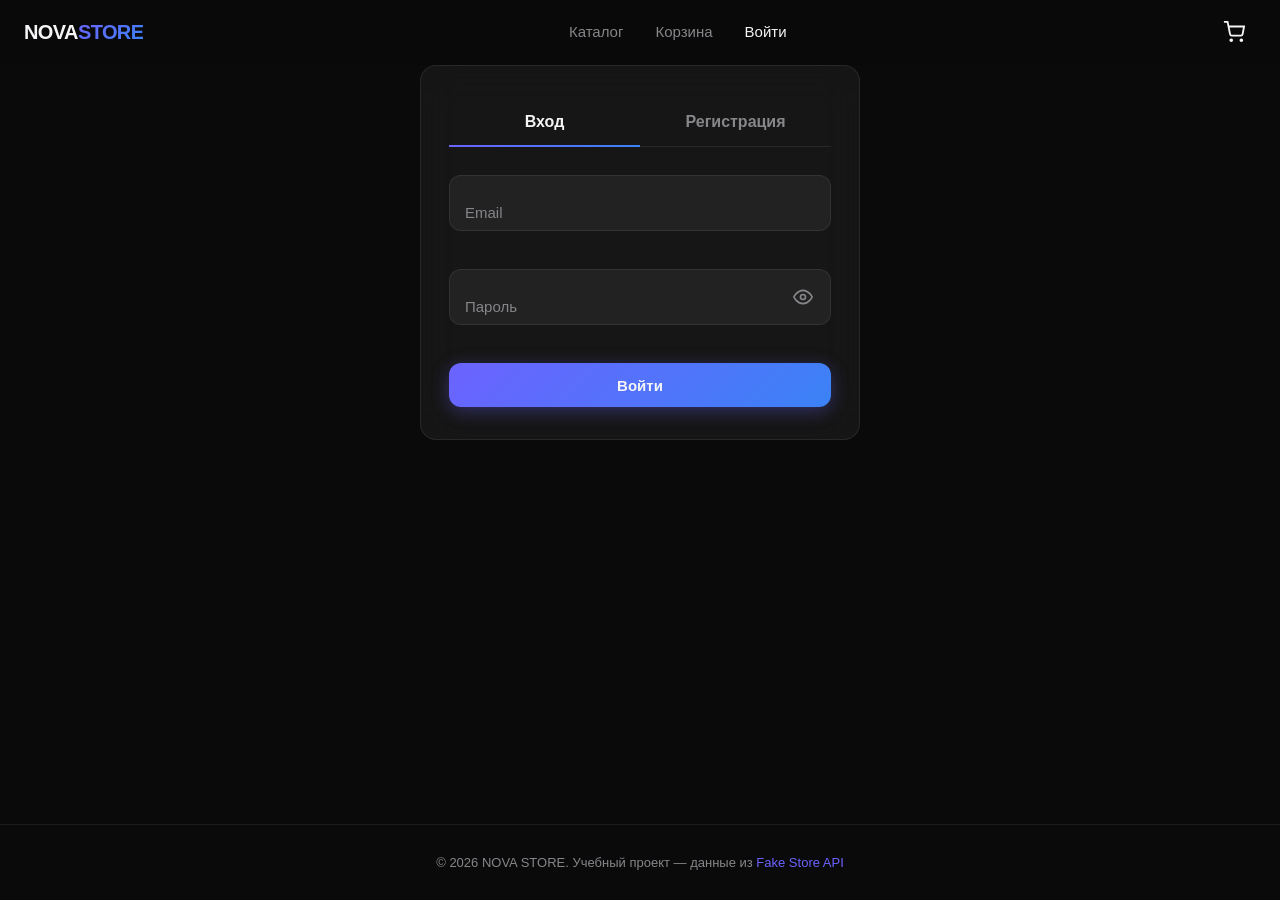
==== auth.html @ fed96c24 "Интернет-магазин NOVA STORE: каталог, товар, корзина, авторизация Чистый HTML/CSS/JS без фреймворков" ====
<!DOCTYPE html>
<!-- === AUTH.HTML === -->
<html lang="ru">
<head>
  <meta charset="UTF-8">
  <meta name="viewport" content="width=device-width, initial-scale=1.0">
  <title>Вход / Регистрация — NOVA STORE</title>
  <meta name="description" content="Вход и регистрация — учебный интернет-магазин NOVA STORE">
  <link rel="stylesheet" href="css/style.css?v=2">
</head>
<body>

  <div id="app-header"></div>

  <main>
    <div class="container auth-page">
      <div class="auth-card glass-card" id="authCard">

        <div class="auth-tabs" role="tablist">
          <button type="button" class="auth-tab active" id="tabLogin" data-tab="login" role="tab" aria-selected="true">Вход</button>
          <button type="button" class="auth-tab" id="tabRegister" data-tab="register" role="tab" aria-selected="false">Регистрация</button>
          <span class="auth-tab-indicator" id="authTabIndicator" aria-hidden="true"></span>
        </div>

        <!-- Вход -->
        <div class="auth-panel active" id="panelLogin" role="tabpanel">
          <form id="loginForm" novalidate>
            <div class="form-field">
              <input type="email" id="loginEmail" placeholder=" " autocomplete="email" required>
              <label for="loginEmail">Email</label>
              <span class="field-error" id="loginEmailError"></span>
            </div>
            <div class="form-field">
              <input type="password" id="loginPassword" placeholder=" " autocomplete="current-password" required>
              <label for="loginPassword">Пароль</label>
              <button type="button" class="toggle-password" data-target="loginPassword" aria-label="Показать пароль">
                <svg width="20" height="20" viewBox="0 0 24 24" fill="none" stroke="currentColor" stroke-width="2" aria-hidden="true">
                  <path d="M1 12s4-8 11-8 11 8 11 8-4 8-11 8-11-8-11-8z"></path>
                  <circle cx="12" cy="12" r="3"></circle>
                </svg>
              </button>
              <span class="field-error" id="loginPasswordError"></span>
            </div>
            <button type="submit" class="btn btn-primary btn-block" id="loginSubmit">
              <span class="btn-label">Войти</span>
              <span class="btn-spinner" aria-hidden="true"></span>
            </button>
          </form>
        </div>

        <!-- Регистрация -->
        <div class="auth-panel" id="panelRegister" role="tabpanel">
          <form id="registerForm" novalidate>
            <div class="form-field">
              <input type="text" id="regName" placeholder=" " autocomplete="name" required>
              <label for="regName">Имя</label>
              <span class="field-error" id="regNameError"></span>
            </div>
            <div class="form-field">
              <input type="email" id="regEmail" placeholder=" " autocomplete="email" required>
              <label for="regEmail">Email</label>
              <span class="field-error" id="regEmailError"></span>
            </div>
            <div class="form-field">
              <input type="password" id="regPassword" placeholder=" " autocomplete="new-password" required>
              <label for="regPassword">Пароль (мин. 6 символов)</label>
              <button type="button" class="toggle-password" data-target="regPassword" aria-label="Показать пароль">
                <svg width="20" height="20" viewBox="0 0 24 24" fill="none" stroke="currentColor" stroke-width="2" aria-hidden="true">
                  <path d="M1 12s4-8 11-8 11 8 11 8-4 8-11 8-11-8-11-8z"></path>
                  <circle cx="12" cy="12" r="3"></circle>
                </svg>
              </button>
              <span class="field-error" id="regPasswordError"></span>
            </div>
            <div class="form-field">
              <input type="password" id="regPasswordConfirm" placeholder=" " autocomplete="new-password" required>
              <label for="regPasswordConfirm">Повторите пароль</label>
              <span class="field-error" id="regPasswordConfirmError"></span>
            </div>
            <button type="submit" class="btn btn-primary btn-block" id="registerSubmit">
              <span class="btn-label">Создать аккаунт</span>
              <span class="btn-spinner" aria-hidden="true"></span>
            </button>
          </form>
        </div>

        <!-- Успешная регистрация -->
        <div class="auth-success" id="authSuccess" hidden>
          <svg class="checkmark" viewBox="0 0 52 52" width="80" height="80" aria-hidden="true">
            <circle class="checkmark-circle" cx="26" cy="26" r="24" fill="none"/>
            <path class="checkmark-check" fill="none" d="M14 27l8 8 16-16"/>
          </svg>
          <h3>Аккаунт создан!</h3>
          <p>Теперь вы можете войти со своими данными</p>
        </div>

      </div>
    </div>
  </main>

  <footer class="site-footer">
    <div class="container">
      <p>© 2026 NOVA STORE. Учебный проект — данные из <a href="https://fakestoreapi.com" target="_blank" rel="noopener">Fake Store API</a></p>
    </div>
  </footer>

  <script src="js/models.js"></script>
  <script src="js/api.js"></script>
  <script src="js/common.js"></script>
  <script src="js/auth.js"></script>
</body>
</html>
---- css/style.css ----
/* === STYLE.CSS === */

/* ---------- 1. Custom Properties ---------- */
:root {
  --bg: #0a0a0a;
  --surface: #111111;
  --surface-2: #1a1a1a;
  --accent: #6c63ff;
  --accent-2: #3b82f6;
  --gradient: linear-gradient(135deg, #6c63ff, #3b82f6);
  --text: #f5f5f7;
  --text-secondary: #86868b;
  --border: rgba(255, 255, 255, 0.08);
  --glass: rgba(255, 255, 255, 0.05);
  --danger: #ff5b5b;
  --success: #34d399;
  --radius: 16px;
  --radius-sm: 10px;
  --ease: cubic-bezier(0.25, 0.46, 0.45, 0.94);
  --transition: all 0.4s var(--ease);
  --glow: 0 20px 50px rgba(108, 99, 255, 0.25);
  --font: -apple-system, BlinkMacSystemFont, 'SF Pro Display', 'Inter', 'Segoe UI', sans-serif;
}

/* ---------- 2. Reset / Base ---------- */
*, *::before, *::after { box-sizing: border-box; margin: 0; padding: 0; }

/* Атрибут hidden всегда побеждает display: flex/grid из классов */
[hidden] { display: none !important; }

html { scroll-behavior: smooth; }

body {
  font-family: var(--font);
  background: var(--bg);
  color: var(--text);
  line-height: 1.5;
  min-height: 100vh;
  display: flex;
  flex-direction: column;
  -webkit-font-smoothing: antialiased;
}

main { flex: 1; }

img { max-width: 100%; display: block; }

a { color: inherit; text-decoration: none; }

button { font-family: inherit; cursor: pointer; }

input, select { font-family: inherit; }

.container {
  width: 100%;
  max-width: 1280px;
  margin: 0 auto;
  padding: 0 16px;
}

h1, h2, h3 { font-weight: 700; letter-spacing: -0.03em; }

.page-title {
  font-size: clamp(1.8rem, 4vw, 2.6rem);
  font-weight: 800;
  margin: 32px 0 24px;
}

/* ---------- 3. Кнопки + Ripple ---------- */
.btn {
  position: relative;
  overflow: hidden;
  display: inline-flex;
  align-items: center;
  justify-content: center;
  gap: 8px;
  min-height: 44px;
  padding: 10px 22px;
  border: none;
  border-radius: 12px;
  font-size: 15px;
  font-weight: 600;
  color: var(--text);
  background: var(--surface-2);
  transition: filter 0.25s ease, transform 0.15s ease, box-shadow 0.3s ease, background 0.3s ease;
  user-select: none;
}

.btn:hover { filter: brightness(1.1); box-shadow: 0 0 24px rgba(108, 99, 255, 0.2); }
.btn:active { transform: scale(0.97); }

.btn-primary {
  background: var(--gradient);
  box-shadow: 0 4px 18px rgba(108, 99, 255, 0.35);
}
.btn-primary:hover { box-shadow: 0 6px 28px rgba(108, 99, 255, 0.5); }

.btn-ghost {
  background: transparent;
  border: 1px solid var(--border);
  color: var(--text-secondary);
}
.btn-ghost:hover { color: var(--text); border-color: rgba(255, 255, 255, 0.2); }

.btn-block { width: 100%; }

.ripple {
  position: absolute;
  border-radius: 50%;
  background: rgba(255, 255, 255, 0.35);
  transform: scale(0);
  animation: ripple-anim 0.6s ease-out;
  pointer-events: none;
}
@keyframes ripple-anim {
  to { transform: scale(2.5); opacity: 0; }
}

/* Pulse при добавлении в корзину */
.pulse-once { animation: pulse 0.45s ease; }
@keyframes pulse {
  0% { transform: scale(1); }
  50% { transform: scale(1.06); box-shadow: 0 0 0 12px rgba(108, 99, 255, 0); }
  100% { transform: scale(1); }
}

/* Спиннер внутри кнопки (auth) */
.btn-spinner {
  display: none;
  width: 18px;
  height: 18px;
  border: 2px solid rgba(255, 255, 255, 0.3);
  border-top-color: #fff;
  border-radius: 50%;
  animation: spin 0.7s linear infinite;
}
.btn.loading { pointer-events: none; opacity: 0.85; }
.btn.loading .btn-spinner { display: inline-block; }
.btn.loading .btn-label { opacity: 0.6; }
@keyframes spin { to { transform: rotate(360deg); } }

/* ---------- 4. Шапка ---------- */
.site-header {
  position: sticky;
  top: 0;
  z-index: 100;
  background: rgba(10, 10, 10, 0.55);
  backdrop-filter: blur(20px);
  -webkit-backdrop-filter: blur(20px);
  border-bottom: 1px solid transparent;
  transition: background 0.4s ease, border-color 0.4s ease, box-shadow 0.4s ease;
}
.site-header.scrolled {
  background: rgba(10, 10, 10, 0.85);
  border-bottom-color: var(--border);
  box-shadow: 0 10px 30px rgba(0, 0, 0, 0.45);
}

.header-inner {
  display: flex;
  align-items: center;
  justify-content: space-between;
  gap: 16px;
  height: 64px;
}

.logo {
  font-size: 20px;
  font-weight: 800;
  letter-spacing: -0.03em;
  white-space: nowrap;
}
.logo span {
  background: var(--gradient);
  -webkit-background-clip: text;
  background-clip: text;
  color: transparent;
}

.nav { display: flex; align-items: center; gap: 4px; }

.nav a, .nav .nav-user {
  padding: 10px 14px;
  border-radius: 10px;
  font-size: 15px;
  color: var(--text-secondary);
  transition: color 0.25s ease, background 0.25s ease;
}
.nav a:hover { color: var(--text); background: var(--glass); }
.nav a.active { color: var(--text); }

.nav-user { color: var(--text); font-weight: 600; }

.btn-logout {
  background: none;
  border: none;
  color: var(--text-secondary);
  font-size: 14px;
  padding: 10px 12px;
  border-radius: 10px;
  min-height: 44px;
  transition: color 0.25s ease;
}
.btn-logout:hover { color: var(--danger); }

.header-actions { display: flex; align-items: center; gap: 8px; }

/* Иконка корзины + badge */
.cart-icon-link {
  position: relative;
  display: inline-flex;
  align-items: center;
  justify-content: center;
  width: 44px;
  height: 44px;
  border-radius: 12px;
  color: var(--text);
  transition: background 0.25s ease;
}
.cart-icon-link:hover { background: var(--glass); }

.cart-badge {
  position: absolute;
  top: 2px;
  right: 0;
  min-width: 18px;
  height: 18px;
  padding: 0 5px;
  border-radius: 9px;
  background: var(--gradient);
  color: #fff;
  font-size: 11px;
  font-weight: 700;
  line-height: 18px;
  text-align: center;
}
.cart-badge.hidden { display: none; }
.cart-badge.bounce { animation: badge-bounce 0.5s var(--ease); }
@keyframes badge-bounce {
  0%   { transform: scale(1); }
  35%  { transform: scale(1.5) translateY(-3px); }
  70%  { transform: scale(0.9); }
  100% { transform: scale(1); }
}

/* Гамбургер */
.hamburger {
  display: none;
  flex-direction: column;
  justify-content: center;
  gap: 5px;
  width: 44px;
  height: 44px;
  background: none;
  border: none;
  border-radius: 12px;
  align-items: center;
}
.hamburger span {
  display: block;
  width: 22px;
  height: 2px;
  background: var(--text);
  border-radius: 2px;
  transition: transform 0.3s ease, opacity 0.3s ease;
}
.site-header.nav-open .hamburger span:nth-child(1) { transform: translateY(7px) rotate(45deg); }
.site-header.nav-open .hamburger span:nth-child(2) { opacity: 0; }
.site-header.nav-open .hamburger span:nth-child(3) { transform: translateY(-7px) rotate(-45deg); }

/* ---------- 5. Hero ---------- */
.hero {
  position: relative;
  padding: clamp(48px, 9vw, 110px) 0 clamp(32px, 6vw, 70px);
  text-align: center;
  overflow: hidden;
}

.hero-title {
  font-size: clamp(2rem, 6vw, 4rem);
  font-weight: 800;
  letter-spacing: -0.04em;
  line-height: 1.1;
}

.gradient-text {
  background: var(--gradient);
  -webkit-background-clip: text;
  background-clip: text;
  color: transparent;
}

.hero-subtitle {
  margin: 18px auto 0;
  max-width: 540px;
  font-size: clamp(1rem, 2vw, 1.2rem);
  color: var(--text-secondary);
}

.hero-glow {
  position: absolute;
  top: -120px;
  left: 50%;
  transform: translateX(-50%);
  width: 600px;
  height: 400px;
  background: radial-gradient(ellipse at center, rgba(108, 99, 255, 0.18), transparent 65%);
  pointer-events: none;
}

/* ---------- 6. Фильтры / Поиск / Сортировка ---------- */
.catalog { padding-bottom: 64px; }

.catalog-controls {
  display: flex;
  flex-direction: column;
  gap: 16px;
  margin-bottom: 28px;
}

.filters-wrap { overflow-x: auto; padding-bottom: 4px; }

.filters {
  position: relative;
  display: inline-flex;
  gap: 8px;
  padding-bottom: 8px;
}

.filter-pill {
  position: relative;
  overflow: hidden;
  white-space: nowrap;
  min-height: 44px;
  padding: 10px 18px;
  border: 1px solid var(--border);
  border-radius: 999px;
  background: var(--glass);
  color: var(--text-secondary);
  font-size: 14px;
  font-weight: 600;
  transition: color 0.3s ease, background 0.3s ease, border-color 0.3s ease;
}
.filter-pill:hover { color: var(--text); border-color: rgba(255, 255, 255, 0.2); }
.filter-pill.active {
  color: #fff;
  background: rgba(108, 99, 255, 0.18);
  border-color: rgba(108, 99, 255, 0.5);
}

/* Slide indicator под активным фильтром */
.filter-indicator {
  position: absolute;
  bottom: 0;
  height: 3px;
  border-radius: 3px;
  background: var(--gradient);
  transition: left 0.35s var(--ease), width 0.35s var(--ease);
}

.search-sort { display: flex; gap: 12px; flex-wrap: wrap; }

.search-box {
  position: relative;
  flex: 1;
  min-width: 220px;
}
.search-icon {
  position: absolute;
  left: 14px;
  top: 50%;
  transform: translateY(-50%);
  color: var(--text-secondary);
  pointer-events: none;
}
.search-input {
  width: 100%;
  min-height: 46px;
  padding: 12px 16px 12px 44px;
  border: 1px solid var(--border);
  border-radius: 12px;
  background: var(--glass);
  color: var(--text);
  font-size: 15px;
  outline: none;
  transition: border-color 0.3s ease, box-shadow 0.3s ease;
}
.search-input::placeholder { color: var(--text-secondary); }
.search-input:focus {
  border-color: var(--accent);
  box-shadow: 0 0 0 3px rgba(108, 99, 255, 0.18);
}

.sort-select {
  min-height: 46px;
  padding: 10px 38px 10px 14px;
  border: 1px solid var(--border);
  border-radius: 12px;
  background: var(--surface-2) url("data:image/svg+xml,%3Csvg xmlns='http://www.w3.org/2000/svg' width='14' height='14' viewBox='0 0 24 24' fill='none' stroke='%2386868b' stroke-width='2'%3E%3Cpath d='M6 9l6 6 6-6'/%3E%3C/svg%3E") no-repeat right 12px center;
  color: var(--text);
  font-size: 14px;
  appearance: none;
  -webkit-appearance: none;
  outline: none;
  cursor: pointer;
  transition: border-color 0.3s ease;
}
.sort-select:focus { border-color: var(--accent); }
.sort-select option { background: var(--surface-2); color: var(--text); }

/* ---------- 7. Сетка товаров ---------- */
.products-grid {
  display: grid;
  grid-template-columns: 1fr;
  gap: 20px;
  transition: opacity 0.25s ease;
}
.products-grid.fading { opacity: 0; }

/* ---------- 8. Карточка товара ---------- */
.product-card {
  display: flex;
  flex-direction: column;
  background: var(--surface);
  border: 1px solid var(--border);
  border-radius: var(--radius);
  overflow: hidden;
  transition: var(--transition);
}

.card-image {
  position: relative;
  height: 240px;
  padding: 20px;
  background: #1a1a1a;
  display: flex;
  align-items: center;
  justify-content: center;
}
.card-image img {
  width: 100%;
  height: 100%;
  object-fit: contain;
  transition: transform 0.4s var(--ease);
}
.product-card:hover .card-image img { transform: scale(1.05); }

.card-body {
  display: flex;
  flex-direction: column;
  gap: 8px;
  padding: 16px;
  flex: 1;
}

.card-category {
  font-size: 12px;
  font-weight: 600;
  text-transform: uppercase;
  letter-spacing: 0.06em;
  color: var(--accent);
}

.card-title {
  font-size: 15px;
  font-weight: 600;
  line-height: 1.35;
  letter-spacing: -0.01em;
  display: -webkit-box;
  -webkit-line-clamp: 2;
  -webkit-box-orient: vertical;
  overflow: hidden;
  min-height: 2.7em;
}
.card-title a { transition: color 0.25s ease; }
.card-title a:hover { color: var(--accent); }

.card-rating {
  display: flex;
  align-items: center;
  gap: 6px;
  font-size: 13px;
}
.stars { color: #fbbf24; letter-spacing: 2px; }
.rating-value { color: var(--text); font-weight: 600; }
.rating-count { color: var(--text-secondary); }

.card-footer {
  display: flex;
  align-items: center;
  justify-content: space-between;
  gap: 10px;
  margin-top: auto;
}

.card-price {
  font-size: 19px;
  font-weight: 800;
  letter-spacing: -0.02em;
}

.btn-add { padding: 10px 16px; font-size: 14px; }

/* ---------- 9. Reveal-анимация (IntersectionObserver) ---------- */
.reveal { opacity: 0; transform: translateY(30px); }
.reveal.visible {
  animation: fadeInUp 0.6s var(--ease) var(--d, 0s) forwards;
}
.reveal.done { opacity: 1; transform: none; animation: none; }

@keyframes fadeInUp {
  from { opacity: 0; transform: translateY(30px); }
  to   { opacity: 1; transform: translateY(0); }
}

/* Hover карточки — после .done, чтобы перебить transform: none */
.product-card:hover {
  transform: translateY(-8px) scale(1.02);
  border-color: rgba(108, 99, 255, 0.4);
  box-shadow: var(--glow);
}

/* ---------- 10. Skeleton / Shimmer ---------- */
.skeleton {
  background: linear-gradient(90deg, #1a1a1a 25%, #262626 50%, #1a1a1a 75%);
  background-size: 200% 100%;
  animation: shimmer 1.4s infinite;
  border-radius: 8px;
}
@keyframes shimmer {
  to { background-position: -200% 0; }
}

.skeleton-card {
  background: var(--surface);
  border: 1px solid var(--border);
  border-radius: var(--radius);
  overflow: hidden;
}
.skeleton-image { height: 240px; border-radius: 0; }
.skeleton-body { display: flex; flex-direction: column; gap: 12px; padding: 16px; }
.skeleton-line { height: 14px; }
.skeleton-line.tall { height: 22px; }
.skeleton-btn { height: 44px; width: 50%; border-radius: 12px; align-self: flex-end; }
.skeleton-btn.wide { width: 100%; align-self: stretch; }
.w-30 { width: 30%; } .w-40 { width: 40%; } .w-60 { width: 60%; }
.w-80 { width: 80%; } .w-90 { width: 90%; } .w-100 { width: 100%; }

/* ---------- 11. Img fallback (onerror) ---------- */
.img-fallback { position: relative; }
.img-fallback::after {
  content: '';
  position: absolute;
  inset: 0;
  margin: auto;
  width: 64px;
  height: 64px;
  background: url("data:image/svg+xml,%3Csvg xmlns='http://www.w3.org/2000/svg' viewBox='0 0 24 24' fill='none' stroke='%2386868b' stroke-width='1.5'%3E%3Crect x='3' y='3' width='18' height='18' rx='2'/%3E%3Ccircle cx='8.5' cy='8.5' r='1.5'/%3E%3Cpath d='M21 15l-5-5L5 21'/%3E%3C/svg%3E") no-repeat center / contain;
  opacity: 0.6;
}

/* ---------- 12. Состояния каталога ---------- */
.catalog-empty, .catalog-error {
  display: flex;
  flex-direction: column;
  align-items: center;
  gap: 12px;
  padding: 64px 16px;
  text-align: center;
  color: var(--text-secondary);
}
.catalog-empty h3, .catalog-error h3 { color: var(--text); font-size: 1.3rem; }
.catalog-error svg { color: var(--danger); }
.catalog-empty svg { color: var(--text-secondary); }
.catalog-error .btn, .catalog-empty .btn { margin-top: 8px; }

/* ---------- 13. Страница товара ---------- */
.product-page { padding: 24px 16px 64px; }

.breadcrumb {
  display: flex;
  align-items: center;
  gap: 8px;
  margin-bottom: 24px;
  font-size: 14px;
  color: var(--text-secondary);
  flex-wrap: wrap;
}
.breadcrumb a { color: var(--text-secondary); transition: color 0.25s ease; }
.breadcrumb a:hover { color: var(--accent); }
.breadcrumb-current {
  color: var(--text);
  max-width: 320px;
  white-space: nowrap;
  overflow: hidden;
  text-overflow: ellipsis;
}

.product-layout {
  display: grid;
  grid-template-columns: 1fr;
  gap: 32px;
}

.fade-in { animation: fadeIn 0.5s ease both; }
@keyframes fadeIn {
  from { opacity: 0; transform: translateY(12px); }
  to   { opacity: 1; transform: translateY(0); }
}

.product-photo {
  position: relative;
  display: flex;
  align-items: center;
  justify-content: center;
  padding: 32px;
  background: rgba(255, 255, 255, 0.05);
  border: 1px solid var(--border);
  border-radius: var(--radius);
  overflow: hidden;
  cursor: zoom-in;
  min-height: 320px;
}
.product-photo img {
  max-height: 500px;
  width: auto;
  max-width: 100%;
  object-fit: contain;
  transition: transform 0.5s var(--ease);
}
.product-photo:hover img { transform: scale(1.08); }

.product-photo-skeleton { height: 420px; border-radius: var(--radius); }
.product-info-skeleton { display: flex; flex-direction: column; gap: 16px; }

.product-info { display: flex; flex-direction: column; gap: 16px; }

.category-tag {
  align-self: flex-start;
  padding: 6px 14px;
  border-radius: 999px;
  background: rgba(108, 99, 255, 0.15);
  border: 1px solid rgba(108, 99, 255, 0.4);
  color: var(--accent);
  font-size: 12px;
  font-weight: 700;
  text-transform: uppercase;
  letter-spacing: 0.06em;
}

.product-title {
  font-size: clamp(1.4rem, 3vw, 2.1rem);
  font-weight: 800;
  line-height: 1.2;
}

.product-rating { display: flex; align-items: center; gap: 8px; font-size: 15px; }

.product-price {
  font-size: clamp(1.8rem, 4vw, 2.4rem);
  font-weight: 800;
  letter-spacing: -0.03em;
}

.product-description { color: var(--text-secondary); font-size: 15px; line-height: 1.7; }

.product-actions {
  display: flex;
  align-items: center;
  gap: 14px;
  flex-wrap: wrap;
  margin-top: 8px;
}

.product-links { display: flex; gap: 12px; flex-wrap: wrap; margin-top: 4px; }

/* Счётчик количества */
.qty-stepper {
  display: inline-flex;
  align-items: center;
  gap: 4px;
  border: 1px solid var(--border);
  border-radius: 12px;
  background: var(--glass);
  padding: 2px;
}
.qty-btn {
  width: 44px;
  height: 44px;
  border: none;
  border-radius: 10px;
  background: transparent;
  color: var(--text);
  font-size: 20px;
  line-height: 1;
  transition: background 0.25s ease;
}
.qty-btn:hover { background: rgba(255, 255, 255, 0.1); }
.qty-btn:active { transform: scale(0.94); }
.qty-value {
  min-width: 36px;
  text-align: center;
  font-size: 16px;
  font-weight: 700;
}

/* ---------- 14. Корзина ---------- */
.cart-page { padding-bottom: 64px; }

.cart-layout {
  display: grid;
  grid-template-columns: 1fr;
  gap: 24px;
  align-items: start;
}

.cart-items { display: flex; flex-direction: column; gap: 12px; }

.cart-row {
  display: grid;
  grid-template-columns: 80px 1fr auto;
  align-items: center;
  gap: 14px;
  padding: 14px;
  background: var(--surface);
  border: 1px solid var(--border);
  border-radius: var(--radius);
  overflow: hidden;
  animation: slideInRow 0.45s var(--ease) var(--d, 0s) both;
  transition: max-height 0.35s ease, padding 0.35s ease, margin 0.35s ease,
              opacity 0.35s ease, transform 0.35s ease, border-width 0.35s ease;
}
@keyframes slideInRow {
  from { opacity: 0; transform: translateX(-24px); }
  to   { opacity: 1; transform: translateX(0); }
}

.cart-row.removing {
  /* убираем entry-анимацию, иначе её fill-mode перебивает transition удаления */
  animation: none;
  opacity: 0;
  transform: translateX(48px);
  max-height: 0 !important;
  padding-top: 0;
  padding-bottom: 0;
  margin-bottom: -12px;
  border-width: 0;
}

.cart-thumb {
  width: 80px;
  height: 80px;
  padding: 8px;
  background: rgba(255, 255, 255, 0.05);
  border-radius: 8px;
  display: flex;
  align-items: center;
  justify-content: center;
  flex-shrink: 0;
}
.cart-thumb img {
  width: 100%;
  height: 100%;
  object-fit: contain;
}

.cart-row-info { display: flex; flex-direction: column; gap: 4px; min-width: 0; }

.cart-row-title {
  font-size: 14px;
  font-weight: 600;
  line-height: 1.35;
  display: -webkit-box;
  -webkit-line-clamp: 2;
  -webkit-box-orient: vertical;
  overflow: hidden;
  transition: color 0.25s ease;
}
.cart-row-title:hover { color: var(--accent); }

.cart-row-price { font-size: 13px; color: var(--text-secondary); }

.cart-row-controls {
  display: flex;
  align-items: center;
  gap: 14px;
  flex-wrap: wrap;
  justify-content: flex-end;
}

.cart-row-total {
  font-size: 16px;
  font-weight: 800;
  min-width: 80px;
  text-align: right;
}

.cart-row-remove {
  width: 44px;
  height: 44px;
  border: none;
  border-radius: 10px;
  background: transparent;
  color: var(--text-secondary);
  display: inline-flex;
  align-items: center;
  justify-content: center;
  transition: color 0.25s ease, background 0.25s ease;
}
.cart-row-remove:hover { color: var(--danger); background: rgba(255, 91, 91, 0.1); }

/* Сайдбар */
.glass-card {
  background: var(--glass);
  backdrop-filter: blur(20px);
  -webkit-backdrop-filter: blur(20px);
  border: 1px solid var(--border);
  border-radius: var(--radius);
}

.cart-summary {
  padding: 24px;
  display: flex;
  flex-direction: column;
  gap: 14px;
  position: sticky;
  top: 84px;
}
.cart-summary h2 { font-size: 1.3rem; }

.summary-row {
  display: flex;
  justify-content: space-between;
  font-size: 15px;
  color: var(--text-secondary);
}
.summary-total {
  padding-top: 12px;
  border-top: 1px solid var(--border);
  color: var(--text);
  font-size: 18px;
  font-weight: 800;
}

.cart-empty {
  display: flex;
  flex-direction: column;
  align-items: center;
  gap: 12px;
  padding: 64px 16px;
  text-align: center;
  color: var(--text-secondary);
}
.cart-empty svg { color: var(--accent); opacity: 0.7; }
.cart-empty h2 { color: var(--text); }
.cart-empty .btn { margin-top: 12px; }

/* ---------- 15. Модальное окно ---------- */
.modal-overlay {
  position: fixed;
  inset: 0;
  z-index: 200;
  display: flex;
  align-items: center;
  justify-content: center;
  padding: 16px;
  background: rgba(0, 0, 0, 0.7);
  backdrop-filter: blur(8px);
  -webkit-backdrop-filter: blur(8px);
  animation: fadeIn 0.25s ease;
}
.modal-overlay[hidden] { display: none; }

.modal {
  width: 100%;
  max-width: 460px;
  padding: 28px;
  background: var(--surface-2);
  animation: modalIn 0.35s var(--ease);
  max-height: 85vh;
  overflow-y: auto;
}
@keyframes modalIn {
  from { opacity: 0; transform: translateY(24px) scale(0.96); }
  to   { opacity: 1; transform: translateY(0) scale(1); }
}

.modal h3 { font-size: 1.3rem; margin-bottom: 16px; }

.modal-body { display: flex; flex-direction: column; gap: 10px; margin-bottom: 20px; }

.modal-line {
  display: flex;
  justify-content: space-between;
  gap: 12px;
  font-size: 14px;
  color: var(--text-secondary);
}
.modal-line span:first-child {
  overflow: hidden;
  text-overflow: ellipsis;
  white-space: nowrap;
}
.modal-line.modal-total {
  padding-top: 12px;
  border-top: 1px solid var(--border);
  color: var(--text);
  font-weight: 800;
  font-size: 16px;
}

.modal-actions { display: flex; gap: 12px; justify-content: flex-end; flex-wrap: wrap; }

.modal-success {
  display: flex;
  flex-direction: column;
  align-items: center;
  gap: 12px;
  text-align: center;
  padding: 12px 0;
}
.modal-success p { color: var(--text-secondary); }

/* ---------- 16. Checkmark-анимация ---------- */
.checkmark-circle {
  stroke: var(--success);
  stroke-width: 2.5;
  stroke-dasharray: 166;
  stroke-dashoffset: 166;
  animation: stroke-draw 0.6s var(--ease) forwards;
}
.checkmark-check {
  stroke: var(--success);
  stroke-width: 3;
  stroke-linecap: round;
  stroke-dasharray: 48;
  stroke-dashoffset: 48;
  animation: stroke-draw 0.4s var(--ease) 0.5s forwards;
}
@keyframes stroke-draw { to { stroke-dashoffset: 0; } }

/* ---------- 17. Авторизация ---------- */
.auth-page {
  display: flex;
  justify-content: center;
  padding: clamp(32px, 8vw, 80px) 16px;
}

.auth-card {
  width: 100%;
  max-width: 440px;
  padding: 32px 28px;
  overflow: hidden;
}

.auth-tabs {
  position: relative;
  display: flex;
  margin-bottom: 28px;
  border-bottom: 1px solid var(--border);
}

.auth-tab {
  position: relative;
  overflow: hidden;
  flex: 1;
  min-height: 48px;
  padding: 12px;
  background: none;
  border: none;
  color: var(--text-secondary);
  font-size: 16px;
  font-weight: 600;
  transition: color 0.3s ease;
}
.auth-tab.active { color: var(--text); }

.auth-tab-indicator {
  position: absolute;
  bottom: -1px;
  left: 0;
  width: 50%;
  height: 2px;
  background: var(--gradient);
  transition: transform 0.35s var(--ease);
}
.auth-tab-indicator.right { transform: translateX(100%); }

.auth-panel { display: none; }
.auth-panel.active { display: block; animation: panelIn 0.4s var(--ease); }
@keyframes panelIn {
  from { opacity: 0; transform: translateX(24px); }
  to   { opacity: 1; transform: translateX(0); }
}

.auth-panel form { display: flex; flex-direction: column; gap: 18px; }

/* Floating labels */
.form-field { position: relative; }

.form-field input {
  width: 100%;
  min-height: 56px;
  padding: 24px 48px 8px 16px;
  border: 1px solid var(--border);
  border-radius: 12px;
  background: var(--glass);
  color: var(--text);
  font-size: 15px;
  outline: none;
  transition: border-color 0.3s ease, box-shadow 0.3s ease;
}
.form-field input:focus {
  border-color: var(--accent);
  box-shadow: 0 0 0 3px rgba(108, 99, 255, 0.18);
}
.form-field input.invalid { border-color: var(--danger); }

.form-field label {
  position: absolute;
  left: 16px;
  top: 50%;
  transform: translateY(-50%);
  color: var(--text-secondary);
  font-size: 15px;
  pointer-events: none;
  transition: all 0.25s var(--ease);
  max-width: calc(100% - 32px);
  white-space: nowrap;
  overflow: hidden;
  text-overflow: ellipsis;
}
.form-field input:focus + label,
.form-field input:not(:placeholder-shown) + label {
  top: 15px;
  font-size: 11px;
  font-weight: 600;
  color: var(--accent);
  letter-spacing: 0.03em;
}
.form-field input.invalid + label { color: var(--danger); }

.toggle-password {
  position: absolute;
  right: 8px;
  top: 28px;
  transform: translateY(-50%);
  width: 40px;
  height: 40px;
  border: none;
  border-radius: 10px;
  background: none;
  color: var(--text-secondary);
  display: inline-flex;
  align-items: center;
  justify-content: center;
  transition: color 0.25s ease;
}
.toggle-password:hover { color: var(--text); }
.toggle-password.visible { color: var(--accent); }

.field-error {
  display: block;
  min-height: 16px;
  margin-top: 4px;
  font-size: 12px;
  color: var(--danger);
}

/* Shake при ошибке валидации */
.shake { animation: shake 0.5s ease; }
@keyframes shake {
  0%, 100% { transform: translateX(0); }
  20% { transform: translateX(-10px); }
  40% { transform: translateX(10px); }
  60% { transform: translateX(-6px); }
  80% { transform: translateX(6px); }
}

.auth-success {
  display: flex;
  flex-direction: column;
  align-items: center;
  gap: 10px;
  padding: 24px 0;
  text-align: center;
  animation: fadeIn 0.4s ease;
}
.auth-success p { color: var(--text-secondary); }

/* ---------- 18. Toast ---------- */
.toast-container {
  position: fixed;
  bottom: 24px;
  left: 50%;
  transform: translateX(-50%);
  z-index: 300;
  display: flex;
  flex-direction: column;
  align-items: center;
  gap: 10px;
  pointer-events: none;
  width: max-content;
  max-width: calc(100vw - 32px);
}

.toast {
  display: flex;
  align-items: center;
  gap: 10px;
  padding: 14px 22px;
  border-radius: 14px;
  background: rgba(26, 26, 26, 0.92);
  backdrop-filter: blur(20px);
  -webkit-backdrop-filter: blur(20px);
  border: 1px solid var(--border);
  color: var(--text);
  font-size: 14px;
  font-weight: 600;
  box-shadow: 0 12px 40px rgba(0, 0, 0, 0.5);
  animation: toastIn 0.35s var(--ease);
  max-width: 100%;
}
.toast.hiding { animation: toastOut 0.3s ease forwards; }

.toast-success { border-color: rgba(52, 211, 153, 0.4); }
.toast-success::before { content: '✓'; color: var(--success); font-weight: 800; }
.toast-error { border-color: rgba(255, 91, 91, 0.4); }
.toast-error::before { content: '✕'; color: var(--danger); font-weight: 800; }
.toast-info { border-color: rgba(108, 99, 255, 0.4); }
.toast-info::before { content: 'ℹ'; color: var(--accent); font-weight: 800; }

@keyframes toastIn {
  from { opacity: 0; transform: translateY(24px) scale(0.95); }
  to   { opacity: 1; transform: translateY(0) scale(1); }
}
@keyframes toastOut {
  to { opacity: 0; transform: translateY(12px) scale(0.95); }
}

/* ---------- 19. Footer ---------- */
.site-footer {
  margin-top: auto;
  padding: 28px 0;
  border-top: 1px solid var(--border);
  text-align: center;
  font-size: 13px;
  color: var(--text-secondary);
}
.site-footer a { color: var(--accent); }
.site-footer a:hover { text-decoration: underline; }

/* ---------- 20. Адаптивность (mobile-first) ---------- */
@media (min-width: 480px) {
  .products-grid { grid-template-columns: repeat(2, 1fr); }
}

@media (min-width: 768px) {
  .container { padding: 0 24px; }
  .catalog-controls {
    flex-direction: row;
    align-items: center;
    justify-content: space-between;
  }
  .search-sort { flex: 1; max-width: 560px; justify-content: flex-end; }
  .product-layout { grid-template-columns: 1fr 1fr; gap: 48px; }
  .cart-row { grid-template-columns: 80px 1fr auto; }
}

@media (max-width: 767px) {
  .nav {
    position: absolute;
    top: 64px;
    left: 0;
    right: 0;
    flex-direction: column;
    align-items: stretch;
    padding: 12px 16px 16px;
    background: rgba(10, 10, 10, 0.96);
    backdrop-filter: blur(20px);
    -webkit-backdrop-filter: blur(20px);
    border-bottom: 1px solid var(--border);
    transform: translateY(-12px);
    opacity: 0;
    visibility: hidden;
    transition: transform 0.3s var(--ease), opacity 0.3s ease, visibility 0.3s;
  }
  .site-header.nav-open .nav {
    transform: translateY(0);
    opacity: 1;
    visibility: visible;
  }
  .nav a, .nav .nav-user { padding: 14px; font-size: 16px; }
  .hamburger { display: flex; }
  .cart-row-controls { width: 100%; justify-content: space-between; }
  .cart-row { grid-template-columns: 80px 1fr; }
  .cart-row-controls { grid-column: 1 / -1; }
}

@media (min-width: 1024px) {
  .products-grid { grid-template-columns: repeat(3, 1fr); }
  .cart-layout { grid-template-columns: 1fr 340px; }
}

@media (min-width: 1280px) {
  .products-grid { grid-template-columns: repeat(4, 1fr); }
}

/* Уважение к prefers-reduced-motion */
@media (prefers-reduced-motion: reduce) {
  *, *::before, *::after {
    animation-duration: 0.01ms !important;
    animation-iteration-count: 1 !important;
    transition-duration: 0.01ms !important;
  }
}
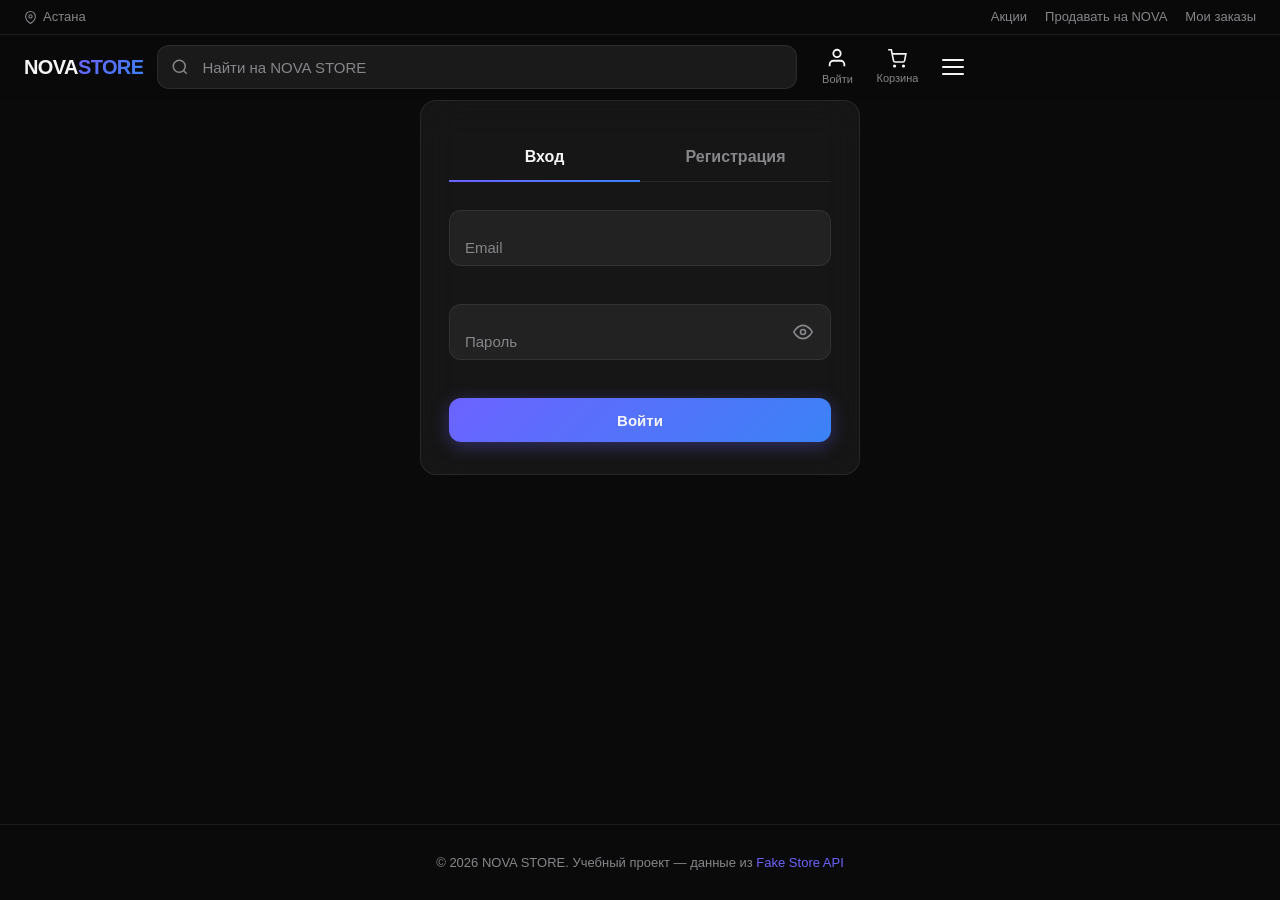
==== commit 1193a8b7: "Маркетплейс: карусель акций, кабинет продавца, расширенный каталог Главная в стиле маркетплейса: кар" ====
--- a/auth.html
+++ b/auth.html
@@ -6,7 +6,7 @@
   <meta name="viewport" content="width=device-width, initial-scale=1.0">
   <title>Вход / Регистрация — NOVA STORE</title>
   <meta name="description" content="Вход и регистрация — учебный интернет-магазин NOVA STORE">
-  <link rel="stylesheet" href="css/style.css?v=2">
+  <link rel="stylesheet" href="css/style.css?v=4">
 </head>
 <body>
 
--- a/css/style.css
+++ b/css/style.css
@@ -159,9 +159,100 @@
 .header-inner {
   display: flex;
   align-items: center;
+  gap: 14px;
+  min-height: 64px;
+  padding-top: 8px;
+  padding-bottom: 8px;
+  flex-wrap: wrap;
+}
+
+/* Верхняя полоска шапки (город + быстрые ссылки) */
+.header-top {
+  border-bottom: 1px solid var(--border);
+  font-size: 13px;
+}
+.header-top-inner {
+  display: flex;
+  align-items: center;
   justify-content: space-between;
   gap: 16px;
-  height: 64px;
+  height: 34px;
+  color: var(--text-secondary);
+}
+.header-city {
+  display: inline-flex;
+  align-items: center;
+  gap: 6px;
+  white-space: nowrap;
+}
+.header-top-links {
+  display: flex;
+  gap: 18px;
+  overflow-x: auto;
+}
+.header-top-links a {
+  color: var(--text-secondary);
+  white-space: nowrap;
+  transition: color 0.25s ease;
+}
+.header-top-links a:hover { color: var(--text); }
+
+/* Поисковая строка в шапке */
+.header-search {
+  position: relative;
+  flex: 1;
+  min-width: 160px;
+  max-width: 640px;
+}
+.header-search .search-icon {
+  position: absolute;
+  left: 14px;
+  top: 50%;
+  transform: translateY(-50%);
+  color: var(--text-secondary);
+  pointer-events: none;
+}
+.header-search-input {
+  width: 100%;
+  min-height: 44px;
+  padding: 10px 16px 10px 44px;
+  border: 1px solid var(--border);
+  border-radius: 12px;
+  background: var(--surface-2);
+  color: var(--text);
+  font-size: 15px;
+  outline: none;
+  transition: border-color 0.3s ease, box-shadow 0.3s ease;
+}
+.header-search-input::placeholder { color: var(--text-secondary); }
+.header-search-input:focus {
+  border-color: var(--accent);
+  box-shadow: 0 0 0 3px rgba(108, 99, 255, 0.18);
+}
+
+/* Иконки справа (профиль, корзина) */
+.header-icon-link {
+  position: relative;
+  display: inline-flex;
+  flex-direction: column;
+  align-items: center;
+  justify-content: center;
+  gap: 2px;
+  min-width: 52px;
+  min-height: 44px;
+  padding: 4px 8px;
+  border-radius: 12px;
+  color: var(--text);
+  transition: background 0.25s ease;
+}
+.header-icon-link:hover { background: var(--glass); }
+.header-icon-label {
+  font-size: 11px;
+  color: var(--text-secondary);
+  max-width: 72px;
+  white-space: nowrap;
+  overflow: hidden;
+  text-overflow: ellipsis;
 }
 
 .logo {
@@ -177,7 +268,31 @@
   color: transparent;
 }
 
-.nav { display: flex; align-items: center; gap: 4px; }
+/* Главное меню — выпадающая панель под бургером (на всех размерах, как у маркетплейсов) */
+.nav {
+  position: absolute;
+  top: 100%;
+  left: 0;
+  right: 0;
+  z-index: 90;
+  display: flex;
+  flex-direction: column;
+  align-items: stretch;
+  padding: 12px 16px 16px;
+  background: rgba(10, 10, 10, 0.97);
+  backdrop-filter: blur(20px);
+  -webkit-backdrop-filter: blur(20px);
+  border-bottom: 1px solid var(--border);
+  transform: translateY(-12px);
+  opacity: 0;
+  visibility: hidden;
+  transition: transform 0.3s var(--ease), opacity 0.3s ease, visibility 0.3s;
+}
+.site-header.nav-open .nav {
+  transform: translateY(0);
+  opacity: 1;
+  visibility: visible;
+}
 
 .nav a, .nav .nav-user {
   padding: 10px 14px;
@@ -245,7 +360,7 @@
 
 /* Гамбургер */
 .hamburger {
-  display: none;
+  display: flex;
   flex-direction: column;
   justify-content: center;
   gap: 5px;
@@ -271,7 +386,7 @@
 /* ---------- 5. Hero ---------- */
 .hero {
   position: relative;
-  padding: clamp(48px, 9vw, 110px) 0 clamp(32px, 6vw, 70px);
+  padding: clamp(28px, 5vw, 56px) 0 clamp(20px, 4vw, 40px);
   text-align: center;
   overflow: hidden;
 }
@@ -430,6 +545,7 @@
 
 .card-image {
   position: relative;
+  overflow: hidden;
   height: 240px;
   padding: 20px;
   background: #1a1a1a;
@@ -1168,30 +1284,10 @@
 }
 
 @media (max-width: 767px) {
-  .nav {
-    position: absolute;
-    top: 64px;
-    left: 0;
-    right: 0;
-    flex-direction: column;
-    align-items: stretch;
-    padding: 12px 16px 16px;
-    background: rgba(10, 10, 10, 0.96);
-    backdrop-filter: blur(20px);
-    -webkit-backdrop-filter: blur(20px);
-    border-bottom: 1px solid var(--border);
-    transform: translateY(-12px);
-    opacity: 0;
-    visibility: hidden;
-    transition: transform 0.3s var(--ease), opacity 0.3s ease, visibility 0.3s;
-  }
-  .site-header.nav-open .nav {
-    transform: translateY(0);
-    opacity: 1;
-    visibility: visible;
-  }
   .nav a, .nav .nav-user { padding: 14px; font-size: 16px; }
-  .hamburger { display: flex; }
+  .header-search { order: 4; flex-basis: 100%; max-width: none; }
+  .header-icon-label { display: none; }
+  .header-icon-link { min-width: 44px; }
   .cart-row-controls { width: 100%; justify-content: space-between; }
   .cart-row { grid-template-columns: 80px 1fr; }
   .cart-row-controls { grid-column: 1 / -1; }
@@ -1204,6 +1300,559 @@
 
 @media (min-width: 1280px) {
   .products-grid { grid-template-columns: repeat(4, 1fr); }
+}
+
+/* ---------- 21. Гейт авторизации ---------- */
+.auth-gate {
+  display: flex;
+  flex-direction: column;
+  align-items: center;
+  gap: 12px;
+  padding: 56px 16px;
+  text-align: center;
+  color: var(--text-secondary);
+}
+.auth-gate svg { color: var(--accent); opacity: 0.8; }
+.auth-gate h2 { color: var(--text); }
+.auth-gate p { max-width: 440px; }
+.auth-gate-actions {
+  display: flex;
+  gap: 12px;
+  flex-wrap: wrap;
+  justify-content: center;
+  margin-top: 12px;
+}
+
+/* ---------- 22. Карты (выбор и привязка) ---------- */
+.modal-subtitle { font-size: 1rem; margin: 4px 0 12px; }
+
+.modal-note {
+  font-size: 12px;
+  color: var(--text-secondary);
+  margin-bottom: 16px;
+  line-height: 1.5;
+}
+
+.card-list {
+  display: flex;
+  flex-direction: column;
+  gap: 10px;
+  margin-bottom: 12px;
+}
+
+.card-list-empty {
+  font-size: 14px;
+  color: var(--text-secondary);
+  padding: 8px 0;
+}
+
+.card-option {
+  display: flex;
+  align-items: center;
+  gap: 12px;
+  padding: 12px 14px;
+  border: 1px solid var(--border);
+  border-radius: 12px;
+  background: var(--glass);
+  cursor: pointer;
+  transition: border-color 0.25s ease, background 0.25s ease;
+}
+.card-option:hover { border-color: rgba(255, 255, 255, 0.2); }
+.card-option:has(input:checked) {
+  border-color: var(--accent);
+  background: rgba(108, 99, 255, 0.12);
+}
+.card-option input { accent-color: var(--accent); width: 18px; height: 18px; }
+
+.card-brand {
+  padding: 3px 10px;
+  border-radius: 6px;
+  background: var(--gradient);
+  color: #fff;
+  font-size: 12px;
+  font-weight: 700;
+  white-space: nowrap;
+}
+.card-num { font-weight: 700; letter-spacing: 0.06em; }
+.card-exp { margin-left: auto; color: var(--text-secondary); font-size: 13px; }
+
+.card-form-row {
+  display: grid;
+  grid-template-columns: 1fr 1fr;
+  gap: 14px;
+}
+
+#cardForm, .profile-card-form {
+  display: flex;
+  flex-direction: column;
+  gap: 16px;
+}
+
+.btn:disabled { opacity: 0.45; pointer-events: none; }
+
+/* Шаг «обработка платежа» */
+.modal-paying {
+  display: flex;
+  flex-direction: column;
+  align-items: center;
+  gap: 10px;
+  text-align: center;
+  padding: 24px 0;
+}
+.pay-spinner {
+  width: 56px;
+  height: 56px;
+  border: 4px solid rgba(255, 255, 255, 0.12);
+  border-top-color: var(--accent);
+  border-radius: 50%;
+  animation: spin 0.8s linear infinite;
+  margin-bottom: 8px;
+}
+.modal-actions-center { justify-content: center; }
+
+/* ---------- 23. Профиль ---------- */
+.profile-page { padding-bottom: 64px; }
+
+.profile-layout {
+  display: grid;
+  grid-template-columns: 1fr;
+  gap: 20px;
+  align-items: start;
+}
+
+.profile-section { padding: 24px; }
+.profile-section h2 { font-size: 1.2rem; margin-bottom: 16px; }
+
+.profile-info { display: flex; align-items: center; gap: 16px; }
+.profile-avatar {
+  width: 56px;
+  height: 56px;
+  border-radius: 50%;
+  background: var(--gradient);
+  display: flex;
+  align-items: center;
+  justify-content: center;
+  font-size: 26px;
+  flex-shrink: 0;
+}
+.profile-name { font-size: 1.1rem; font-weight: 700; }
+.profile-email { color: var(--text-secondary); font-size: 14px; }
+
+.saved-cards {
+  display: flex;
+  flex-direction: column;
+  gap: 10px;
+  margin-bottom: 12px;
+}
+
+.saved-card {
+  display: flex;
+  align-items: center;
+  gap: 12px;
+  padding: 12px 14px;
+  border: 1px solid var(--border);
+  border-radius: 12px;
+  background: var(--glass);
+  flex-wrap: wrap;
+}
+.saved-card-main { display: flex; align-items: center; gap: 10px; }
+.saved-card-meta {
+  display: flex;
+  gap: 12px;
+  color: var(--text-secondary);
+  font-size: 13px;
+  margin-left: auto;
+}
+.card-holder { text-transform: uppercase; letter-spacing: 0.04em; }
+
+.profile-card-form { margin-top: 16px; }
+
+/* Заказы */
+.orders-list { display: flex; flex-direction: column; gap: 14px; }
+
+.order-card {
+  border: 1px solid var(--border);
+  border-radius: 12px;
+  background: var(--glass);
+  padding: 16px;
+  display: flex;
+  flex-direction: column;
+  gap: 12px;
+}
+
+.order-header {
+  display: flex;
+  align-items: center;
+  justify-content: space-between;
+  gap: 12px;
+  flex-wrap: wrap;
+}
+.order-id { font-weight: 700; margin-right: 10px; }
+.order-date { color: var(--text-secondary); font-size: 13px; }
+.order-status {
+  padding: 4px 12px;
+  border-radius: 999px;
+  background: rgba(52, 211, 153, 0.14);
+  border: 1px solid rgba(52, 211, 153, 0.4);
+  color: var(--success);
+  font-size: 12px;
+  font-weight: 700;
+}
+
+.order-items { display: flex; gap: 10px; flex-wrap: wrap; }
+.order-item {
+  display: flex;
+  flex-direction: column;
+  align-items: center;
+  gap: 4px;
+}
+.order-thumb {
+  width: 56px;
+  height: 56px;
+  padding: 6px;
+  background: rgba(255, 255, 255, 0.05);
+  border: 1px solid var(--border);
+  border-radius: 8px;
+  display: flex;
+  align-items: center;
+  justify-content: center;
+}
+.order-thumb img { width: 100%; height: 100%; object-fit: contain; }
+.order-item-qty { font-size: 11px; color: var(--text-secondary); }
+
+.order-footer {
+  display: flex;
+  align-items: center;
+  justify-content: space-between;
+  gap: 12px;
+  flex-wrap: wrap;
+  padding-top: 12px;
+  border-top: 1px solid var(--border);
+  color: var(--text-secondary);
+  font-size: 13px;
+}
+.order-total { font-size: 17px; font-weight: 800; color: var(--text); }
+
+@media (min-width: 1024px) {
+  .profile-layout { grid-template-columns: 1fr 1fr; }
+  .profile-orders { grid-column: 1 / -1; }
+}
+
+/* Заголовок секции каталога */
+.section-title {
+  font-size: clamp(1.4rem, 3vw, 2rem);
+  font-weight: 800;
+  margin-bottom: 20px;
+}
+
+/* ---------- 24. Карусель акций ---------- */
+.hero-carousel {
+  position: relative;
+  overflow: hidden;
+  margin: 20px 0 8px;
+  border: 1px solid var(--border);
+  border-radius: var(--radius);
+  background:
+    radial-gradient(ellipse at 20% 0%, rgba(108, 99, 255, 0.22), transparent 55%),
+    radial-gradient(ellipse at 85% 100%, rgba(59, 130, 246, 0.16), transparent 50%),
+    var(--surface);
+}
+.hero-carousel-skeleton {
+  height: clamp(220px, 32vw, 320px);
+  border-radius: var(--radius);
+  margin: 20px 0 8px;
+}
+
+.carousel-track {
+  display: flex;
+  transition: transform 0.6s var(--ease);
+}
+
+.carousel-slide {
+  min-width: 100%;
+  display: grid;
+  grid-template-columns: 1.2fr 1fr;
+  gap: 20px;
+  align-items: center;
+  padding: clamp(20px, 4vw, 48px) clamp(20px, 6vw, 72px);
+}
+
+.slide-info {
+  display: flex;
+  flex-direction: column;
+  align-items: flex-start;
+  gap: 14px;
+}
+
+.slide-badge {
+  padding: 6px 14px;
+  border-radius: 999px;
+  background: var(--gradient);
+  color: #fff;
+  font-size: 13px;
+  font-weight: 800;
+  letter-spacing: 0.02em;
+}
+
+.slide-title {
+  font-size: clamp(1.2rem, 2.6vw, 1.9rem);
+  font-weight: 800;
+  line-height: 1.2;
+  display: -webkit-box;
+  -webkit-line-clamp: 2;
+  -webkit-box-orient: vertical;
+  overflow: hidden;
+}
+
+.slide-prices { display: flex; align-items: baseline; gap: 12px; }
+.slide-price {
+  font-size: clamp(1.6rem, 3.4vw, 2.4rem);
+  font-weight: 800;
+  letter-spacing: -0.03em;
+}
+.slide-old-price { color: var(--text-secondary); font-size: clamp(1rem, 2vw, 1.3rem); }
+
+.slide-photo {
+  justify-self: center;
+  display: flex;
+  align-items: center;
+  justify-content: center;
+  padding: 16px;
+  background: rgba(255, 255, 255, 0.05);
+  border: 1px solid var(--border);
+  border-radius: var(--radius);
+}
+.slide-photo img {
+  max-height: clamp(140px, 22vw, 240px);
+  width: auto;
+  max-width: 100%;
+  object-fit: contain;
+}
+
+.carousel-arrow {
+  position: absolute;
+  top: 50%;
+  transform: translateY(-50%);
+  z-index: 2;
+  width: 42px;
+  height: 42px;
+  border: 1px solid var(--border);
+  border-radius: 50%;
+  background: rgba(10, 10, 10, 0.55);
+  backdrop-filter: blur(12px);
+  -webkit-backdrop-filter: blur(12px);
+  color: var(--text);
+  font-size: 24px;
+  line-height: 1;
+  display: flex;
+  align-items: center;
+  justify-content: center;
+  transition: background 0.25s ease, border-color 0.25s ease;
+}
+.carousel-arrow:hover { background: rgba(108, 99, 255, 0.3); border-color: var(--accent); }
+.carousel-prev { left: 14px; }
+.carousel-next { right: 14px; }
+
+.carousel-dots {
+  position: absolute;
+  bottom: 14px;
+  left: 50%;
+  transform: translateX(-50%);
+  display: flex;
+  gap: 8px;
+  z-index: 2;
+}
+.carousel-dot {
+  width: 8px;
+  height: 8px;
+  padding: 0;
+  border: none;
+  border-radius: 50%;
+  background: rgba(255, 255, 255, 0.25);
+  cursor: pointer;
+  transition: background 0.25s ease, width 0.25s ease;
+}
+.carousel-dot.active {
+  width: 22px;
+  border-radius: 4px;
+  background: var(--gradient);
+}
+
+@media (max-width: 640px) {
+  .carousel-slide { grid-template-columns: 1fr; padding: 20px 56px 36px; }
+  .slide-photo { display: none; }
+}
+
+/* ---------- 25. Скидки и цены в карточках ---------- */
+.discount-badge {
+  position: absolute;
+  top: 10px;
+  left: 10px;
+  z-index: 1;
+  padding: 3px 9px;
+  border-radius: 8px;
+  background: var(--gradient);
+  color: #fff;
+  font-size: 12px;
+  font-weight: 800;
+}
+.discount-inline {
+  position: static;
+  margin-left: 10px;
+  font-size: 14px;
+  vertical-align: middle;
+}
+
+.price-old {
+  color: var(--text-secondary);
+  font-size: 0.78em;
+  font-weight: 600;
+  margin-left: 6px;
+}
+
+.card-shop {
+  font-size: 12px;
+  color: var(--text-secondary);
+  overflow: hidden;
+  text-overflow: ellipsis;
+  white-space: nowrap;
+}
+
+/* Степпер количества прямо в карточке каталога */
+.qty-stepper-sm { padding: 1px; }
+.qty-stepper-sm .qty-btn { width: 38px; height: 38px; font-size: 18px; }
+.qty-stepper-sm .qty-value { min-width: 28px; font-size: 14px; }
+
+/* ---------- 26. Кабинет продавца ---------- */
+.seller-page { padding-bottom: 64px; }
+
+.seller-onboarding {
+  display: grid;
+  grid-template-columns: 1fr;
+  gap: 20px;
+  align-items: start;
+}
+
+.seller-hero { padding: 28px; }
+.seller-hero h2 { font-size: 1.5rem; margin-bottom: 10px; }
+.seller-hero p { color: var(--text-secondary); margin-bottom: 16px; }
+.seller-benefits { list-style: none; display: flex; flex-direction: column; gap: 10px; }
+.seller-benefits li {
+  position: relative;
+  padding-left: 26px;
+  color: var(--text-secondary);
+  font-size: 14px;
+}
+.seller-benefits li::before {
+  content: '✓';
+  position: absolute;
+  left: 0;
+  color: var(--success);
+  font-weight: 800;
+}
+
+.seller-form {
+  padding: 28px;
+  display: flex;
+  flex-direction: column;
+  gap: 16px;
+}
+.seller-form h3 { font-size: 1.2rem; }
+
+#productForm { display: flex; flex-direction: column; gap: 16px; }
+
+/* select в стиле floating-полей */
+.form-field-select select {
+  width: 100%;
+  min-height: 56px;
+  padding: 24px 40px 8px 16px;
+  border: 1px solid var(--border);
+  border-radius: 12px;
+  background: var(--glass) url("data:image/svg+xml,%3Csvg xmlns='http://www.w3.org/2000/svg' width='14' height='14' viewBox='0 0 24 24' fill='none' stroke='%2386868b' stroke-width='2'%3E%3Cpath d='M6 9l6 6 6-6'/%3E%3C/svg%3E") no-repeat right 14px center;
+  color: var(--text);
+  font-size: 15px;
+  appearance: none;
+  -webkit-appearance: none;
+  outline: none;
+  cursor: pointer;
+  transition: border-color 0.3s ease;
+}
+.form-field-select select:focus { border-color: var(--accent); }
+.form-field-select select option { background: var(--surface-2); color: var(--text); }
+.form-field-select .select-label {
+  position: absolute;
+  top: 8px;
+  left: 16px;
+  transform: none;
+  font-size: 11px;
+  font-weight: 600;
+  color: var(--accent);
+  letter-spacing: 0.03em;
+}
+
+.agree-row {
+  display: flex;
+  align-items: flex-start;
+  gap: 10px;
+  font-size: 13px;
+  color: var(--text-secondary);
+  cursor: pointer;
+}
+.agree-row input {
+  width: 18px;
+  height: 18px;
+  margin-top: 1px;
+  accent-color: var(--accent);
+  flex-shrink: 0;
+}
+.agree-row a { color: var(--accent); text-decoration: underline; }
+
+.seller-dashboard {
+  display: grid;
+  grid-template-columns: 1fr;
+  gap: 20px;
+  align-items: start;
+}
+
+.seller-head {
+  display: flex;
+  align-items: center;
+  justify-content: space-between;
+  gap: 12px;
+  flex-wrap: wrap;
+  margin-bottom: 8px;
+}
+.seller-head h2 { margin-bottom: 0; }
+
+.seller-meta { display: flex; flex-direction: column; }
+.seller-meta-row {
+  display: flex;
+  justify-content: space-between;
+  gap: 16px;
+  padding: 10px 0;
+  border-bottom: 1px solid var(--border);
+  font-size: 14px;
+}
+.seller-meta-row:last-child { border-bottom: none; }
+.seller-meta-row span:first-child { color: var(--text-secondary); }
+
+.seller-products { display: flex; flex-direction: column; gap: 10px; }
+.seller-product-row {
+  display: flex;
+  align-items: center;
+  gap: 12px;
+  padding: 10px 12px;
+  border: 1px solid var(--border);
+  border-radius: 12px;
+  background: var(--glass);
+}
+.seller-product-thumb { width: 48px; height: 48px; padding: 6px; flex-shrink: 0; }
+.seller-product-row .cart-row-remove { margin-left: auto; }
+
+@media (min-width: 1024px) {
+  .seller-onboarding { grid-template-columns: 1fr 1.2fr; }
+  .seller-dashboard { grid-template-columns: 1fr 1.2fr; }
+  .seller-products-section { grid-column: 1 / -1; }
 }
 
 /* Уважение к prefers-reduced-motion */
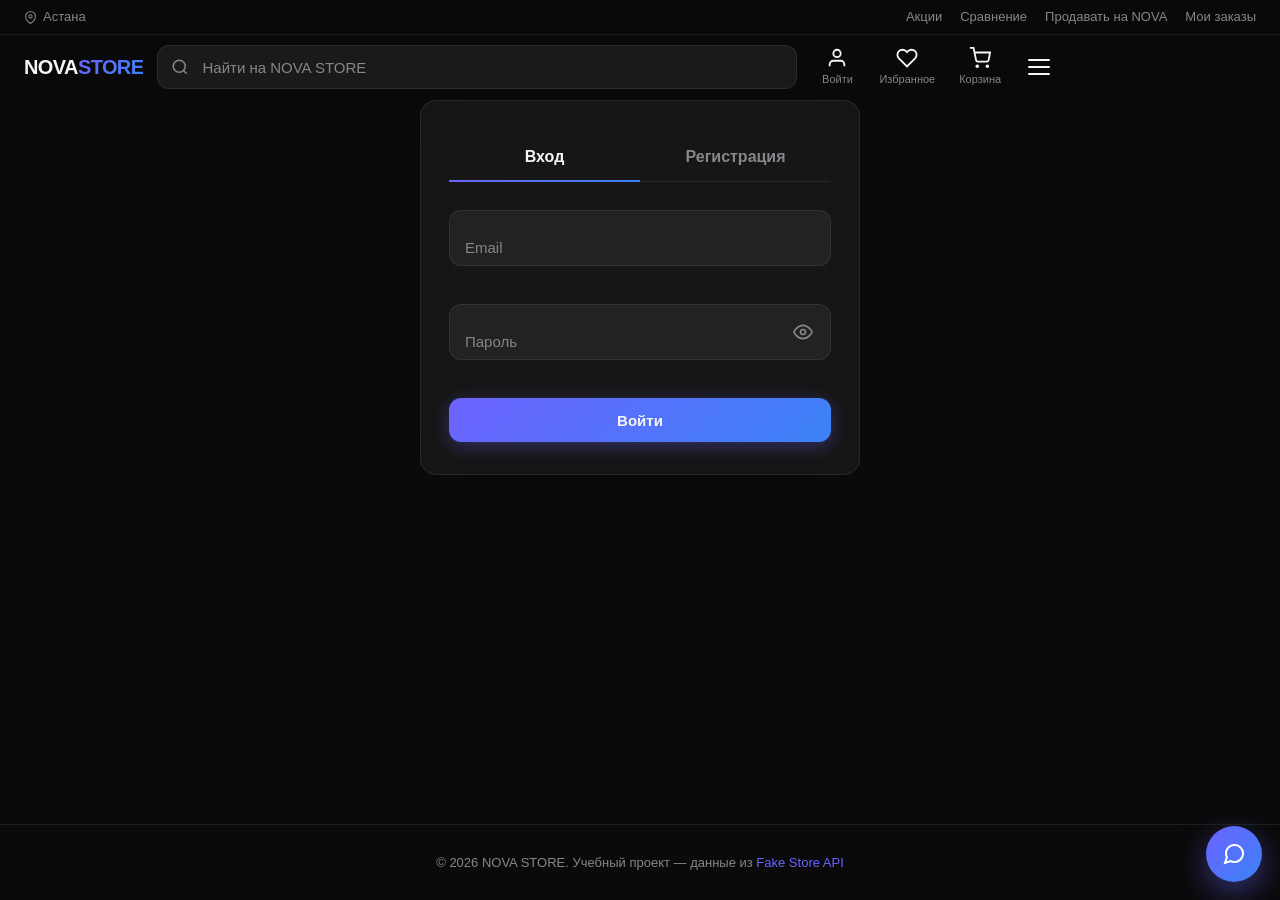
==== commit 69203814: "Защита данных, полный checkout, избранное, сравнение, купоны, отзывы, чат Безопасность: пароли храня" ====
--- a/auth.html
+++ b/auth.html
@@ -6,7 +6,7 @@
   <meta name="viewport" content="width=device-width, initial-scale=1.0">
   <title>Вход / Регистрация — NOVA STORE</title>
   <meta name="description" content="Вход и регистрация — учебный интернет-магазин NOVA STORE">
-  <link rel="stylesheet" href="css/style.css?v=4">
+  <link rel="stylesheet" href="css/style.css?v=5">
 </head>
 <body>
 
@@ -104,9 +104,10 @@
     </div>
   </footer>
 
-  <script src="js/models.js"></script>
-  <script src="js/api.js"></script>
-  <script src="js/common.js"></script>
-  <script src="js/auth.js"></script>
+  <script src="js/models.js?v=5"></script>
+  <script src="js/api.js?v=5"></script>
+  <script src="js/common.js?v=5"></script>
+  <script src="js/chat.js?v=5"></script>
+  <script src="js/auth.js?v=5"></script>
 </body>
 </html>
--- a/css/style.css
+++ b/css/style.css
@@ -1855,6 +1855,434 @@
   .seller-products-section { grid-column: 1 / -1; }
 }
 
+/* ---------- 27. Кнопки на карточке: избранное и сравнение ---------- */
+.card-actions {
+  position: absolute;
+  top: 8px;
+  right: 8px;
+  z-index: 2;
+  display: flex;
+  flex-direction: column;
+  gap: 6px;
+}
+.card-action-btn {
+  width: 36px;
+  height: 36px;
+  border: 1px solid var(--border);
+  border-radius: 10px;
+  background: rgba(10, 10, 10, 0.55);
+  backdrop-filter: blur(10px);
+  -webkit-backdrop-filter: blur(10px);
+  color: var(--text-secondary);
+  display: flex;
+  align-items: center;
+  justify-content: center;
+  transition: color 0.25s ease, border-color 0.25s ease, transform 0.15s ease;
+}
+.card-action-btn:hover { color: var(--text); border-color: rgba(255, 255, 255, 0.25); }
+.card-action-btn:active { transform: scale(0.92); }
+.card-action-btn.active { color: var(--accent); border-color: var(--accent); }
+.card-action-btn.active svg { fill: rgba(108, 99, 255, 0.35); }
+
+.discount-badge.superprice {
+  background: linear-gradient(135deg, #ff5b8d, #6c63ff);
+  text-transform: uppercase;
+  letter-spacing: 0.03em;
+}
+
+/* ---------- 28. Нижняя мобильная навигация ---------- */
+.bottom-nav {
+  position: fixed;
+  bottom: 0;
+  left: 0;
+  right: 0;
+  z-index: 150;
+  display: none;
+  justify-content: space-around;
+  padding: 6px 8px calc(6px + env(safe-area-inset-bottom, 0px));
+  background: rgba(10, 10, 10, 0.92);
+  backdrop-filter: blur(20px);
+  -webkit-backdrop-filter: blur(20px);
+  border-top: 1px solid var(--border);
+}
+.bottom-nav-item {
+  position: relative;
+  display: flex;
+  flex-direction: column;
+  align-items: center;
+  gap: 2px;
+  min-width: 64px;
+  min-height: 48px;
+  padding: 4px 6px;
+  border-radius: 10px;
+  color: var(--text-secondary);
+  font-size: 11px;
+  transition: color 0.25s ease;
+}
+.bottom-nav-item.active, .bottom-nav-item:hover { color: var(--accent); }
+.bottom-nav-item .cart-badge { top: 0; right: 8px; }
+
+@media (max-width: 767px) {
+  .bottom-nav { display: flex; }
+  body { padding-bottom: 68px; }
+}
+
+/* ---------- 29. Чат поддержки ---------- */
+.chat-fab {
+  position: fixed;
+  right: 18px;
+  bottom: 18px;
+  z-index: 160;
+  width: 56px;
+  height: 56px;
+  border: none;
+  border-radius: 50%;
+  background: var(--gradient);
+  color: #fff;
+  display: flex;
+  align-items: center;
+  justify-content: center;
+  box-shadow: 0 10px 30px rgba(108, 99, 255, 0.45);
+  transition: transform 0.2s ease, box-shadow 0.3s ease;
+}
+.chat-fab:hover { transform: translateY(-3px); box-shadow: 0 14px 38px rgba(108, 99, 255, 0.6); }
+.chat-fab:active { transform: scale(0.95); }
+
+.chat-panel {
+  position: fixed;
+  right: 18px;
+  bottom: 84px;
+  z-index: 160;
+  width: 340px;
+  max-width: calc(100vw - 36px);
+  height: 440px;
+  max-height: calc(100vh - 120px);
+  display: flex;
+  flex-direction: column;
+  background: var(--surface-2);
+  overflow: hidden;
+  animation: modalIn 0.3s var(--ease);
+}
+.chat-panel[hidden] { display: none; }
+
+.chat-header {
+  display: flex;
+  align-items: center;
+  justify-content: space-between;
+  padding: 14px 16px;
+  border-bottom: 1px solid var(--border);
+}
+.chat-status { display: block; font-size: 12px; color: var(--success); }
+.chat-close {
+  width: 36px;
+  height: 36px;
+  border: none;
+  border-radius: 10px;
+  background: none;
+  color: var(--text-secondary);
+  font-size: 16px;
+  transition: color 0.25s ease;
+}
+.chat-close:hover { color: var(--text); }
+
+.chat-messages {
+  flex: 1;
+  overflow-y: auto;
+  padding: 14px;
+  display: flex;
+  flex-direction: column;
+  gap: 8px;
+}
+.chat-msg {
+  max-width: 85%;
+  padding: 10px 14px;
+  border-radius: 14px;
+  font-size: 14px;
+  line-height: 1.45;
+  word-break: break-word;
+}
+.chat-msg-bot {
+  align-self: flex-start;
+  background: var(--surface);
+  border: 1px solid var(--border);
+  border-bottom-left-radius: 4px;
+}
+.chat-msg-user {
+  align-self: flex-end;
+  background: var(--gradient);
+  color: #fff;
+  border-bottom-right-radius: 4px;
+}
+.chat-typing { color: var(--text-secondary); font-style: italic; }
+
+.chat-input-row {
+  display: flex;
+  gap: 8px;
+  padding: 12px;
+  border-top: 1px solid var(--border);
+}
+.chat-input {
+  flex: 1;
+  min-height: 44px;
+  padding: 10px 14px;
+  border: 1px solid var(--border);
+  border-radius: 12px;
+  background: var(--glass);
+  color: var(--text);
+  font-size: 14px;
+  outline: none;
+}
+.chat-input:focus { border-color: var(--accent); }
+.chat-send { min-width: 48px; padding: 10px; }
+
+@media (max-width: 767px) {
+  .chat-fab { bottom: 80px; }
+  .chat-panel { bottom: 146px; }
+}
+
+/* ---------- 30. Промокоды ---------- */
+.coupon-box { display: flex; flex-direction: column; gap: 4px; }
+.coupon-input-row { display: flex; gap: 8px; }
+.coupon-input {
+  flex: 1;
+  min-width: 0;
+  min-height: 44px;
+  padding: 10px 14px;
+  border: 1px solid var(--border);
+  border-radius: 12px;
+  background: var(--glass);
+  color: var(--text);
+  font-size: 14px;
+  text-transform: uppercase;
+  outline: none;
+}
+.coupon-input:focus { border-color: var(--accent); }
+.coupon-apply { min-width: 56px; padding: 10px 14px; }
+
+.coupon-applied {
+  display: flex;
+  align-items: center;
+  justify-content: space-between;
+  gap: 10px;
+  padding: 10px 14px;
+  border: 1px dashed rgba(52, 211, 153, 0.5);
+  border-radius: 12px;
+  background: rgba(52, 211, 153, 0.08);
+  color: var(--success);
+  font-size: 13px;
+  font-weight: 600;
+}
+.coupon-remove {
+  border: none;
+  background: none;
+  color: var(--text-secondary);
+  width: 28px;
+  height: 28px;
+  border-radius: 8px;
+}
+.coupon-remove:hover { color: var(--danger); }
+.coupon-discount-row span:last-child { color: var(--success); font-weight: 700; }
+
+/* ---------- 31. Шаги checkout ---------- */
+.checkout-steps {
+  display: flex;
+  align-items: center;
+  gap: 8px;
+  margin-bottom: 20px;
+}
+.checkout-step-dot {
+  width: 28px;
+  height: 28px;
+  border-radius: 50%;
+  border: 1px solid var(--border);
+  background: var(--glass);
+  color: var(--text-secondary);
+  font-size: 13px;
+  font-weight: 700;
+  display: flex;
+  align-items: center;
+  justify-content: center;
+  transition: background 0.3s ease, color 0.3s ease, border-color 0.3s ease;
+}
+.checkout-step-dot.active {
+  background: var(--gradient);
+  border-color: transparent;
+  color: #fff;
+}
+.checkout-step-line { flex: 1; height: 1px; background: var(--border); }
+
+#addressForm { display: flex; flex-direction: column; gap: 16px; }
+
+/* ---------- 32. Отзывы ---------- */
+.reviews-section { margin-top: 40px; padding: 24px; }
+.reviews-head {
+  display: flex;
+  align-items: center;
+  justify-content: space-between;
+  gap: 12px;
+  flex-wrap: wrap;
+  margin-bottom: 18px;
+}
+.reviews-head h2 { font-size: 1.3rem; }
+#reviewsCount { font-size: 0.9rem; color: var(--text-secondary); font-weight: 600; }
+
+.ai-badge {
+  padding: 5px 12px;
+  border-radius: 999px;
+  border: 1px solid rgba(108, 99, 255, 0.45);
+  background: rgba(108, 99, 255, 0.12);
+  color: var(--accent);
+  font-size: 12px;
+  font-weight: 700;
+  white-space: nowrap;
+}
+.ai-badge-sm { padding: 2px 8px; font-size: 10px; }
+
+.review-form {
+  display: flex;
+  flex-direction: column;
+  gap: 12px;
+  padding-bottom: 18px;
+  margin-bottom: 18px;
+  border-bottom: 1px solid var(--border);
+}
+.review-stars-input { display: flex; gap: 4px; }
+.review-stars-input button {
+  border: none;
+  background: none;
+  font-size: 26px;
+  color: rgba(255, 255, 255, 0.2);
+  cursor: pointer;
+  padding: 4px;
+  transition: color 0.2s ease, transform 0.15s ease;
+}
+.review-stars-input button:hover { transform: scale(1.15); }
+.review-stars-input button.active { color: #fbbf24; }
+.review-form .btn { align-self: flex-start; }
+
+.reviews-list { display: flex; flex-direction: column; gap: 14px; }
+.review-item {
+  padding: 14px;
+  border: 1px solid var(--border);
+  border-radius: 12px;
+  background: var(--glass);
+}
+.review-item-head {
+  display: flex;
+  align-items: center;
+  gap: 10px;
+  flex-wrap: wrap;
+  margin-bottom: 6px;
+  font-size: 14px;
+}
+.review-date { color: var(--text-secondary); font-size: 12px; }
+.review-item p { font-size: 14px; color: var(--text); line-height: 1.55; }
+
+/* ---------- 33. Рекомендации ---------- */
+.recs-section { margin-top: 36px; }
+.recs-section .section-title { font-size: 1.3rem; margin-bottom: 14px; }
+.recs-row {
+  display: flex;
+  gap: 14px;
+  overflow-x: auto;
+  padding-bottom: 8px;
+  scroll-snap-type: x mandatory;
+}
+.rec-card {
+  flex: 0 0 170px;
+  scroll-snap-align: start;
+  display: flex;
+  flex-direction: column;
+  gap: 6px;
+  padding: 12px;
+  border: 1px solid var(--border);
+  border-radius: var(--radius-sm);
+  background: var(--surface);
+  transition: border-color 0.3s ease, transform 0.3s ease;
+}
+.rec-card:hover { border-color: rgba(108, 99, 255, 0.45); transform: translateY(-4px); }
+.rec-photo {
+  height: 120px;
+  display: flex;
+  align-items: center;
+  justify-content: center;
+  padding: 10px;
+  background: rgba(255, 255, 255, 0.05);
+  border-radius: 8px;
+}
+.rec-photo img { max-height: 100%; width: auto; object-fit: contain; }
+.rec-title {
+  font-size: 13px;
+  font-weight: 600;
+  line-height: 1.3;
+  display: -webkit-box;
+  -webkit-line-clamp: 2;
+  -webkit-box-orient: vertical;
+  overflow: hidden;
+  min-height: 2.6em;
+}
+.rec-rating { font-size: 11px; }
+.rec-price { font-size: 15px; font-weight: 800; }
+
+/* ---------- 34. Сравнение ---------- */
+.compare-page { padding-bottom: 64px; }
+.compare-table-scroll { overflow-x: auto; }
+.compare-table {
+  width: 100%;
+  min-width: 560px;
+  border-collapse: collapse;
+}
+.compare-table th, .compare-table td {
+  padding: 12px 14px;
+  border-bottom: 1px solid var(--border);
+  text-align: left;
+  vertical-align: top;
+  font-size: 14px;
+}
+.compare-table th {
+  width: 110px;
+  color: var(--text-secondary);
+  font-weight: 600;
+  white-space: nowrap;
+}
+.compare-table td { min-width: 170px; }
+
+.compare-head {
+  position: relative;
+  display: flex;
+  flex-direction: column;
+  gap: 8px;
+}
+.compare-photo {
+  height: 130px;
+  display: flex;
+  align-items: center;
+  justify-content: center;
+  padding: 10px;
+  background: rgba(255, 255, 255, 0.05);
+  border: 1px solid var(--border);
+  border-radius: var(--radius-sm);
+}
+.compare-photo img { max-height: 100%; width: auto; object-fit: contain; }
+.compare-title { font-weight: 600; font-size: 13px; line-height: 1.3; }
+.compare-title:hover { color: var(--accent); }
+.compare-remove {
+  position: absolute;
+  top: 6px;
+  right: 6px;
+  z-index: 1;
+  width: 28px;
+  height: 28px;
+  border: 1px solid var(--border);
+  border-radius: 8px;
+  background: rgba(10, 10, 10, 0.6);
+  color: var(--text-secondary);
+}
+.compare-remove:hover { color: var(--danger); border-color: var(--danger); }
+.compare-price { font-weight: 800; font-size: 16px; display: inline-block; }
+.compare-best { color: var(--success); font-weight: 700; }
+.compare-desc { font-size: 12px; color: var(--text-secondary); line-height: 1.5; }
+
 /* Уважение к prefers-reduced-motion */
 @media (prefers-reduced-motion: reduce) {
   *, *::before, *::after {
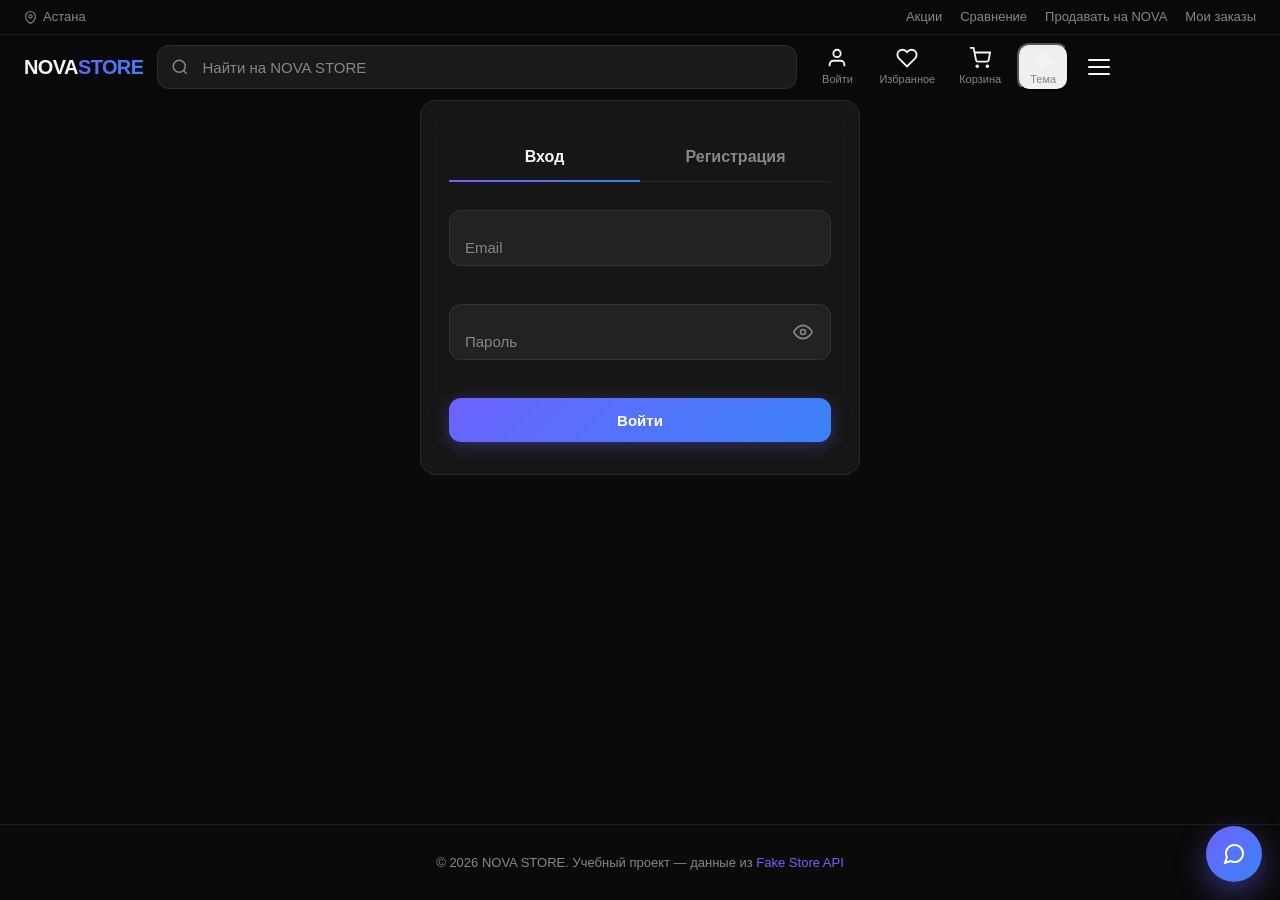
==== commit 9fc1b2e4: "Темы оформления, стильные дропдауны, email-чек, компактный мобильный каталог Четыре темы на CSS-пере" ====
--- a/auth.html
+++ b/auth.html
@@ -6,7 +6,8 @@
   <meta name="viewport" content="width=device-width, initial-scale=1.0">
   <title>Вход / Регистрация — NOVA STORE</title>
   <meta name="description" content="Вход и регистрация — учебный интернет-магазин NOVA STORE">
-  <link rel="stylesheet" href="css/style.css?v=5">
+  <link rel="stylesheet" href="css/style.css?v=6">
+  <script>document.documentElement.dataset.theme = localStorage.getItem("novastore_theme") || "midnight";</script>
 </head>
 <body>
 
@@ -104,10 +105,10 @@
     </div>
   </footer>
 
-  <script src="js/models.js?v=5"></script>
-  <script src="js/api.js?v=5"></script>
-  <script src="js/common.js?v=5"></script>
-  <script src="js/chat.js?v=5"></script>
-  <script src="js/auth.js?v=5"></script>
+  <script src="js/models.js?v=6"></script>
+  <script src="js/api.js?v=6"></script>
+  <script src="js/common.js?v=6"></script>
+  <script src="js/chat.js?v=6"></script>
+  <script src="js/auth.js?v=6"></script>
 </body>
 </html>
--- a/css/style.css
+++ b/css/style.css
@@ -18,8 +18,81 @@
   --radius-sm: 10px;
   --ease: cubic-bezier(0.25, 0.46, 0.45, 0.94);
   --transition: all 0.4s var(--ease);
-  --glow: 0 20px 50px rgba(108, 99, 255, 0.25);
+  --glow: 0 20px 50px rgba(var(--accent-rgb), 0.25);
   --font: -apple-system, BlinkMacSystemFont, 'SF Pro Display', 'Inter', 'Segoe UI', sans-serif;
+  --accent-rgb: 108, 99, 255;
+  --header-glass: rgba(10, 10, 10, 0.55);
+  --header-solid: rgba(10, 10, 10, 0.92);
+  --overlay-btn: rgba(10, 10, 10, 0.55);
+  --toast-bg: rgba(26, 26, 26, 0.92);
+  --skeleton-hi: #262626;
+  --star-off: rgba(255, 255, 255, 0.2);
+}
+
+/* ---------- Темы ----------
+   midnight — тёмная фиолетовая (по умолчанию)
+   graphite — тёмная с бирюзовым акцентом
+   daylight — светлая, Apple-стиль
+   cream    — светлая тёплая, коралловый акцент */
+
+[data-theme="graphite"] {
+  --bg: #0b0e13;
+  --surface: #10151c;
+  --surface-2: #171e27;
+  --accent: #22d3ee;
+  --accent-2: #3b82f6;
+  --accent-rgb: 34, 211, 238;
+  --gradient: linear-gradient(135deg, #0ea5b7, #3b82f6);
+  --text: #eef4f9;
+  --text-secondary: #8b97a5;
+  --border: rgba(255, 255, 255, 0.08);
+  --glass: rgba(255, 255, 255, 0.05);
+  --header-glass: rgba(11, 14, 19, 0.55);
+  --header-solid: rgba(11, 14, 19, 0.94);
+  --overlay-btn: rgba(11, 14, 19, 0.55);
+  --toast-bg: rgba(23, 30, 39, 0.92);
+  --skeleton-hi: #1d2733;
+  --star-off: rgba(255, 255, 255, 0.2);
+}
+
+[data-theme="daylight"] {
+  --bg: #f5f5f7;
+  --surface: #ffffff;
+  --surface-2: #ffffff;
+  --accent: #6c63ff;
+  --accent-2: #3b82f6;
+  --accent-rgb: 108, 99, 255;
+  --gradient: linear-gradient(135deg, #6c63ff, #3b82f6);
+  --text: #1d1d1f;
+  --text-secondary: #6e6e73;
+  --border: rgba(0, 0, 0, 0.1);
+  --glass: rgba(0, 0, 0, 0.045);
+  --header-glass: rgba(255, 255, 255, 0.68);
+  --header-solid: rgba(255, 255, 255, 0.94);
+  --overlay-btn: rgba(255, 255, 255, 0.82);
+  --toast-bg: rgba(255, 255, 255, 0.96);
+  --skeleton-hi: #ececf1;
+  --star-off: rgba(0, 0, 0, 0.18);
+}
+
+[data-theme="cream"] {
+  --bg: #f8f3ea;
+  --surface: #fffcf5;
+  --surface-2: #fffcf5;
+  --accent: #e3633d;
+  --accent-2: #d9527d;
+  --accent-rgb: 227, 99, 61;
+  --gradient: linear-gradient(135deg, #e3633d, #d9527d);
+  --text: #2b2118;
+  --text-secondary: #8a7b6c;
+  --border: rgba(80, 60, 30, 0.14);
+  --glass: rgba(80, 60, 30, 0.05);
+  --header-glass: rgba(248, 243, 234, 0.72);
+  --header-solid: rgba(248, 243, 234, 0.95);
+  --overlay-btn: rgba(255, 252, 245, 0.82);
+  --toast-bg: rgba(255, 252, 245, 0.96);
+  --skeleton-hi: #efe7d9;
+  --star-off: rgba(80, 60, 30, 0.2);
 }
 
 /* ---------- 2. Reset / Base ---------- */
@@ -86,21 +159,21 @@
   user-select: none;
 }
 
-.btn:hover { filter: brightness(1.1); box-shadow: 0 0 24px rgba(108, 99, 255, 0.2); }
+.btn:hover { filter: brightness(1.1); box-shadow: 0 0 24px rgba(var(--accent-rgb), 0.2); }
 .btn:active { transform: scale(0.97); }
 
 .btn-primary {
   background: var(--gradient);
-  box-shadow: 0 4px 18px rgba(108, 99, 255, 0.35);
-}
-.btn-primary:hover { box-shadow: 0 6px 28px rgba(108, 99, 255, 0.5); }
+  box-shadow: 0 4px 18px rgba(var(--accent-rgb), 0.35);
+}
+.btn-primary:hover { box-shadow: 0 6px 28px rgba(var(--accent-rgb), 0.5); }
 
 .btn-ghost {
   background: transparent;
   border: 1px solid var(--border);
   color: var(--text-secondary);
 }
-.btn-ghost:hover { color: var(--text); border-color: rgba(255, 255, 255, 0.2); }
+.btn-ghost:hover { color: var(--text); border-color: var(--star-off); }
 
 .btn-block { width: 100%; }
 
@@ -120,7 +193,7 @@
 .pulse-once { animation: pulse 0.45s ease; }
 @keyframes pulse {
   0% { transform: scale(1); }
-  50% { transform: scale(1.06); box-shadow: 0 0 0 12px rgba(108, 99, 255, 0); }
+  50% { transform: scale(1.06); box-shadow: 0 0 0 12px rgba(var(--accent-rgb), 0); }
   100% { transform: scale(1); }
 }
 
@@ -144,14 +217,14 @@
   position: sticky;
   top: 0;
   z-index: 100;
-  background: rgba(10, 10, 10, 0.55);
+  background: var(--header-glass);
   backdrop-filter: blur(20px);
   -webkit-backdrop-filter: blur(20px);
   border-bottom: 1px solid transparent;
   transition: background 0.4s ease, border-color 0.4s ease, box-shadow 0.4s ease;
 }
 .site-header.scrolled {
-  background: rgba(10, 10, 10, 0.85);
+  background: var(--header-solid);
   border-bottom-color: var(--border);
   box-shadow: 0 10px 30px rgba(0, 0, 0, 0.45);
 }
@@ -227,7 +300,7 @@
 .header-search-input::placeholder { color: var(--text-secondary); }
 .header-search-input:focus {
   border-color: var(--accent);
-  box-shadow: 0 0 0 3px rgba(108, 99, 255, 0.18);
+  box-shadow: 0 0 0 3px rgba(var(--accent-rgb), 0.18);
 }
 
 /* Иконки справа (профиль, корзина) */
@@ -279,7 +352,7 @@
   flex-direction: column;
   align-items: stretch;
   padding: 12px 16px 16px;
-  background: rgba(10, 10, 10, 0.97);
+  background: var(--header-solid);
   backdrop-filter: blur(20px);
   -webkit-backdrop-filter: blur(20px);
   border-bottom: 1px solid var(--border);
@@ -419,7 +492,7 @@
   transform: translateX(-50%);
   width: 600px;
   height: 400px;
-  background: radial-gradient(ellipse at center, rgba(108, 99, 255, 0.18), transparent 65%);
+  background: radial-gradient(ellipse at center, rgba(var(--accent-rgb), 0.18), transparent 65%);
   pointer-events: none;
 }
 
@@ -456,11 +529,11 @@
   font-weight: 600;
   transition: color 0.3s ease, background 0.3s ease, border-color 0.3s ease;
 }
-.filter-pill:hover { color: var(--text); border-color: rgba(255, 255, 255, 0.2); }
+.filter-pill:hover { color: var(--text); border-color: var(--star-off); }
 .filter-pill.active {
   color: #fff;
-  background: rgba(108, 99, 255, 0.18);
-  border-color: rgba(108, 99, 255, 0.5);
+  background: rgba(var(--accent-rgb), 0.18);
+  border-color: rgba(var(--accent-rgb), 0.5);
 }
 
 /* Slide indicator под активным фильтром */
@@ -503,7 +576,7 @@
 .search-input::placeholder { color: var(--text-secondary); }
 .search-input:focus {
   border-color: var(--accent);
-  box-shadow: 0 0 0 3px rgba(108, 99, 255, 0.18);
+  box-shadow: 0 0 0 3px rgba(var(--accent-rgb), 0.18);
 }
 
 .sort-select {
@@ -548,7 +621,7 @@
   overflow: hidden;
   height: 240px;
   padding: 20px;
-  background: #1a1a1a;
+  background: var(--surface-2);
   display: flex;
   align-items: center;
   justify-content: center;
@@ -632,13 +705,13 @@
 /* Hover карточки — после .done, чтобы перебить transform: none */
 .product-card:hover {
   transform: translateY(-8px) scale(1.02);
-  border-color: rgba(108, 99, 255, 0.4);
+  border-color: rgba(var(--accent-rgb), 0.4);
   box-shadow: var(--glow);
 }
 
 /* ---------- 10. Skeleton / Shimmer ---------- */
 .skeleton {
-  background: linear-gradient(90deg, #1a1a1a 25%, #262626 50%, #1a1a1a 75%);
+  background: linear-gradient(90deg, var(--surface-2) 25%, var(--skeleton-hi) 50%, var(--surface-2) 75%);
   background-size: 200% 100%;
   animation: shimmer 1.4s infinite;
   border-radius: 8px;
@@ -730,7 +803,7 @@
   align-items: center;
   justify-content: center;
   padding: 32px;
-  background: rgba(255, 255, 255, 0.05);
+  background: var(--glass);
   border: 1px solid var(--border);
   border-radius: var(--radius);
   overflow: hidden;
@@ -755,8 +828,8 @@
   align-self: flex-start;
   padding: 6px 14px;
   border-radius: 999px;
-  background: rgba(108, 99, 255, 0.15);
-  border: 1px solid rgba(108, 99, 255, 0.4);
+  background: rgba(var(--accent-rgb), 0.15);
+  border: 1px solid rgba(var(--accent-rgb), 0.4);
   color: var(--accent);
   font-size: 12px;
   font-weight: 700;
@@ -867,7 +940,7 @@
   width: 80px;
   height: 80px;
   padding: 8px;
-  background: rgba(255, 255, 255, 0.05);
+  background: var(--glass);
   border-radius: 8px;
   display: flex;
   align-items: center;
@@ -1128,7 +1201,7 @@
 }
 .form-field input:focus {
   border-color: var(--accent);
-  box-shadow: 0 0 0 3px rgba(108, 99, 255, 0.18);
+  box-shadow: 0 0 0 3px rgba(var(--accent-rgb), 0.18);
 }
 .form-field input.invalid { border-color: var(--danger); }
 
@@ -1226,7 +1299,7 @@
   gap: 10px;
   padding: 14px 22px;
   border-radius: 14px;
-  background: rgba(26, 26, 26, 0.92);
+  background: var(--toast-bg);
   backdrop-filter: blur(20px);
   -webkit-backdrop-filter: blur(20px);
   border: 1px solid var(--border);
@@ -1243,7 +1316,7 @@
 .toast-success::before { content: '✓'; color: var(--success); font-weight: 800; }
 .toast-error { border-color: rgba(255, 91, 91, 0.4); }
 .toast-error::before { content: '✕'; color: var(--danger); font-weight: 800; }
-.toast-info { border-color: rgba(108, 99, 255, 0.4); }
+.toast-info { border-color: rgba(var(--accent-rgb), 0.4); }
 .toast-info::before { content: 'ℹ'; color: var(--accent); font-weight: 800; }
 
 @keyframes toastIn {
@@ -1357,10 +1430,10 @@
   cursor: pointer;
   transition: border-color 0.25s ease, background 0.25s ease;
 }
-.card-option:hover { border-color: rgba(255, 255, 255, 0.2); }
+.card-option:hover { border-color: var(--star-off); }
 .card-option:has(input:checked) {
   border-color: var(--accent);
-  background: rgba(108, 99, 255, 0.12);
+  background: rgba(var(--accent-rgb), 0.12);
 }
 .card-option input { accent-color: var(--accent); width: 18px; height: 18px; }
 
@@ -1510,7 +1583,7 @@
   width: 56px;
   height: 56px;
   padding: 6px;
-  background: rgba(255, 255, 255, 0.05);
+  background: var(--glass);
   border: 1px solid var(--border);
   border-radius: 8px;
   display: flex;
@@ -1553,7 +1626,7 @@
   border: 1px solid var(--border);
   border-radius: var(--radius);
   background:
-    radial-gradient(ellipse at 20% 0%, rgba(108, 99, 255, 0.22), transparent 55%),
+    radial-gradient(ellipse at 20% 0%, rgba(var(--accent-rgb), 0.22), transparent 55%),
     radial-gradient(ellipse at 85% 100%, rgba(59, 130, 246, 0.16), transparent 50%),
     var(--surface);
 }
@@ -1618,7 +1691,7 @@
   align-items: center;
   justify-content: center;
   padding: 16px;
-  background: rgba(255, 255, 255, 0.05);
+  background: var(--glass);
   border: 1px solid var(--border);
   border-radius: var(--radius);
 }
@@ -1638,7 +1711,7 @@
   height: 42px;
   border: 1px solid var(--border);
   border-radius: 50%;
-  background: rgba(10, 10, 10, 0.55);
+  background: var(--header-glass);
   backdrop-filter: blur(12px);
   -webkit-backdrop-filter: blur(12px);
   color: var(--text);
@@ -1649,7 +1722,7 @@
   justify-content: center;
   transition: background 0.25s ease, border-color 0.25s ease;
 }
-.carousel-arrow:hover { background: rgba(108, 99, 255, 0.3); border-color: var(--accent); }
+.carousel-arrow:hover { background: rgba(var(--accent-rgb), 0.3); border-color: var(--accent); }
 .carousel-prev { left: 14px; }
 .carousel-next { right: 14px; }
 
@@ -1668,7 +1741,7 @@
   padding: 0;
   border: none;
   border-radius: 50%;
-  background: rgba(255, 255, 255, 0.25);
+  background: var(--star-off);
   cursor: pointer;
   transition: background 0.25s ease, width 0.25s ease;
 }
@@ -1870,7 +1943,7 @@
   height: 36px;
   border: 1px solid var(--border);
   border-radius: 10px;
-  background: rgba(10, 10, 10, 0.55);
+  background: var(--header-glass);
   backdrop-filter: blur(10px);
   -webkit-backdrop-filter: blur(10px);
   color: var(--text-secondary);
@@ -1882,7 +1955,7 @@
 .card-action-btn:hover { color: var(--text); border-color: rgba(255, 255, 255, 0.25); }
 .card-action-btn:active { transform: scale(0.92); }
 .card-action-btn.active { color: var(--accent); border-color: var(--accent); }
-.card-action-btn.active svg { fill: rgba(108, 99, 255, 0.35); }
+.card-action-btn.active svg { fill: rgba(var(--accent-rgb), 0.35); }
 
 .discount-badge.superprice {
   background: linear-gradient(135deg, #ff5b8d, #6c63ff);
@@ -1900,7 +1973,7 @@
   display: none;
   justify-content: space-around;
   padding: 6px 8px calc(6px + env(safe-area-inset-bottom, 0px));
-  background: rgba(10, 10, 10, 0.92);
+  background: var(--header-solid);
   backdrop-filter: blur(20px);
   -webkit-backdrop-filter: blur(20px);
   border-top: 1px solid var(--border);
@@ -1942,10 +2015,10 @@
   display: flex;
   align-items: center;
   justify-content: center;
-  box-shadow: 0 10px 30px rgba(108, 99, 255, 0.45);
+  box-shadow: 0 10px 30px rgba(var(--accent-rgb), 0.45);
   transition: transform 0.2s ease, box-shadow 0.3s ease;
 }
-.chat-fab:hover { transform: translateY(-3px); box-shadow: 0 14px 38px rgba(108, 99, 255, 0.6); }
+.chat-fab:hover { transform: translateY(-3px); box-shadow: 0 14px 38px rgba(var(--accent-rgb), 0.6); }
 .chat-fab:active { transform: scale(0.95); }
 
 .chat-panel {
@@ -2129,8 +2202,8 @@
 .ai-badge {
   padding: 5px 12px;
   border-radius: 999px;
-  border: 1px solid rgba(108, 99, 255, 0.45);
-  background: rgba(108, 99, 255, 0.12);
+  border: 1px solid rgba(var(--accent-rgb), 0.45);
+  background: rgba(var(--accent-rgb), 0.12);
   color: var(--accent);
   font-size: 12px;
   font-weight: 700;
@@ -2151,7 +2224,7 @@
   border: none;
   background: none;
   font-size: 26px;
-  color: rgba(255, 255, 255, 0.2);
+  color: var(--star-off);
   cursor: pointer;
   padding: 4px;
   transition: color 0.2s ease, transform 0.15s ease;
@@ -2200,14 +2273,14 @@
   background: var(--surface);
   transition: border-color 0.3s ease, transform 0.3s ease;
 }
-.rec-card:hover { border-color: rgba(108, 99, 255, 0.45); transform: translateY(-4px); }
+.rec-card:hover { border-color: rgba(var(--accent-rgb), 0.45); transform: translateY(-4px); }
 .rec-photo {
   height: 120px;
   display: flex;
   align-items: center;
   justify-content: center;
   padding: 10px;
-  background: rgba(255, 255, 255, 0.05);
+  background: var(--glass);
   border-radius: 8px;
 }
 .rec-photo img { max-height: 100%; width: auto; object-fit: contain; }
@@ -2259,7 +2332,7 @@
   align-items: center;
   justify-content: center;
   padding: 10px;
-  background: rgba(255, 255, 255, 0.05);
+  background: var(--glass);
   border: 1px solid var(--border);
   border-radius: var(--radius-sm);
 }
@@ -2275,13 +2348,209 @@
   height: 28px;
   border: 1px solid var(--border);
   border-radius: 8px;
-  background: rgba(10, 10, 10, 0.6);
+  background: var(--overlay-btn);
   color: var(--text-secondary);
 }
 .compare-remove:hover { color: var(--danger); border-color: var(--danger); }
 .compare-price { font-weight: 800; font-size: 16px; display: inline-block; }
 .compare-best { color: var(--success); font-weight: 700; }
 .compare-desc { font-size: 12px; color: var(--text-secondary); line-height: 1.5; }
+
+/* ---------- 35. Скрытие скроллбаров у горизонтальных лент ---------- */
+html, body { overflow-x: hidden; }
+
+.filters-wrap, .header-top-links, .recs-row, .compare-table-scroll,
+.chat-messages, .nice-select-list, .modal {
+  scrollbar-width: none;
+  -ms-overflow-style: none;
+}
+.filters-wrap::-webkit-scrollbar, .header-top-links::-webkit-scrollbar,
+.recs-row::-webkit-scrollbar, .compare-table-scroll::-webkit-scrollbar,
+.chat-messages::-webkit-scrollbar, .nice-select-list::-webkit-scrollbar,
+.modal::-webkit-scrollbar {
+  display: none;
+}
+
+/* ---------- 36. Кастомные выпадающие списки ---------- */
+.nice-select-wrap { position: relative; width: 100%; }
+.nice-select-wrap > select { display: none !important; }
+
+.nice-select-btn {
+  width: 100%;
+  display: flex;
+  align-items: center;
+  justify-content: space-between;
+  gap: 10px;
+  min-height: 46px;
+  padding: 10px 14px;
+  border: 1px solid var(--border);
+  border-radius: 12px;
+  background: var(--surface-2);
+  color: var(--text);
+  font-size: 14px;
+  font-weight: 600;
+  cursor: pointer;
+  text-align: left;
+  transition: border-color 0.3s ease, box-shadow 0.3s ease;
+}
+.nice-select-btn:hover { border-color: rgba(var(--accent-rgb), 0.5); }
+.nice-select-wrap.open .nice-select-btn {
+  border-color: var(--accent);
+  box-shadow: 0 0 0 3px rgba(var(--accent-rgb), 0.16);
+}
+.nice-select-btn .nice-chevron {
+  flex-shrink: 0;
+  color: var(--text-secondary);
+  transition: transform 0.3s var(--ease);
+}
+.nice-select-wrap.open .nice-chevron { transform: rotate(180deg); }
+
+/* Вариант внутри формы с floating-label */
+.form-field-select .nice-select-btn {
+  min-height: 56px;
+  padding: 24px 14px 8px 16px;
+  background: var(--glass);
+  font-size: 15px;
+}
+
+.nice-select-list {
+  position: absolute;
+  top: calc(100% + 6px);
+  left: 0;
+  right: 0;
+  z-index: 60;
+  padding: 6px;
+  background: var(--surface-2);
+  border: 1px solid var(--border);
+  border-radius: 14px;
+  box-shadow: 0 18px 50px rgba(0, 0, 0, 0.35);
+  backdrop-filter: blur(20px);
+  -webkit-backdrop-filter: blur(20px);
+  max-height: 280px;
+  overflow-y: auto;
+  opacity: 0;
+  transform: translateY(-8px) scale(0.98);
+  visibility: hidden;
+  transition: opacity 0.25s ease, transform 0.25s var(--ease), visibility 0.25s;
+}
+.nice-select-wrap.open .nice-select-list {
+  opacity: 1;
+  transform: none;
+  visibility: visible;
+}
+
+.nice-option {
+  display: flex;
+  align-items: center;
+  justify-content: space-between;
+  gap: 10px;
+  width: 100%;
+  padding: 11px 12px;
+  border: none;
+  border-radius: 9px;
+  background: none;
+  color: var(--text-secondary);
+  font-size: 14px;
+  text-align: left;
+  cursor: pointer;
+  transition: background 0.2s ease, color 0.2s ease;
+}
+.nice-option:hover { background: var(--glass); color: var(--text); }
+.nice-option.selected {
+  color: var(--text);
+  font-weight: 600;
+  background: rgba(var(--accent-rgb), 0.14);
+}
+.nice-option.selected::after {
+  content: '✓';
+  color: var(--accent);
+  font-weight: 800;
+}
+
+/* ---------- 37. Переключатель тем ---------- */
+.theme-anchor { position: relative; }
+
+.theme-menu {
+  position: absolute;
+  top: calc(100% + 8px);
+  right: 0;
+  z-index: 120;
+  min-width: 200px;
+  padding: 6px;
+  background: var(--surface-2);
+  border: 1px solid var(--border);
+  border-radius: 14px;
+  box-shadow: 0 18px 50px rgba(0, 0, 0, 0.35);
+  backdrop-filter: blur(20px);
+  -webkit-backdrop-filter: blur(20px);
+  animation: modalIn 0.25s var(--ease);
+}
+.theme-menu[hidden] { display: none; }
+
+.theme-option {
+  display: flex;
+  align-items: center;
+  gap: 10px;
+  width: 100%;
+  padding: 11px 12px;
+  border: none;
+  border-radius: 9px;
+  background: none;
+  color: var(--text-secondary);
+  font-size: 14px;
+  text-align: left;
+  cursor: pointer;
+  transition: background 0.2s ease, color 0.2s ease;
+}
+.theme-option:hover { background: var(--glass); color: var(--text); }
+.theme-option.selected { color: var(--text); font-weight: 600; }
+.theme-option.selected::after {
+  content: '✓';
+  margin-left: auto;
+  color: var(--accent);
+  font-weight: 800;
+}
+
+.theme-dot {
+  width: 22px;
+  height: 22px;
+  border-radius: 50%;
+  border: 2px solid var(--border);
+  flex-shrink: 0;
+}
+
+/* Белый текст на градиентных кнопках в любой теме */
+.btn-primary { color: #fff; }
+
+/* ---------- 38. Мобильный каталог: 2 компактных товара в ряд ---------- */
+@media (max-width: 599px) {
+  .products-grid { grid-template-columns: repeat(2, 1fr); gap: 10px; }
+
+  .card-image { height: 150px; padding: 12px; }
+  .card-body { padding: 10px; gap: 5px; }
+  .card-category { font-size: 10px; }
+  .card-title { font-size: 13px; min-height: 2.6em; }
+  .card-shop { font-size: 10px; }
+  .card-rating { font-size: 11px; gap: 4px; }
+  .stars { letter-spacing: 0; }
+  .rating-count { display: none; }
+  .card-price { font-size: 15px; }
+  .price-old { font-size: 11px; margin-left: 4px; }
+
+  .card-footer { flex-direction: column; align-items: stretch; gap: 8px; }
+  .card-buy { width: 100%; }
+  .btn-add { width: 100%; min-height: 40px; padding: 8px 10px; font-size: 13px; }
+  .qty-stepper-sm { width: 100%; justify-content: space-between; }
+  .qty-stepper-sm .qty-btn { width: 36px; height: 36px; }
+
+  .card-actions { top: 6px; right: 6px; gap: 5px; }
+  .card-action-btn { width: 30px; height: 30px; border-radius: 8px; }
+  .card-action-btn svg { width: 15px; height: 15px; }
+  .discount-badge { top: 6px; left: 6px; font-size: 10px; padding: 2px 6px; }
+
+  .skeleton-image { height: 150px; }
+  .catalog { padding-bottom: 40px; }
+}
 
 /* Уважение к prefers-reduced-motion */
 @media (prefers-reduced-motion: reduce) {
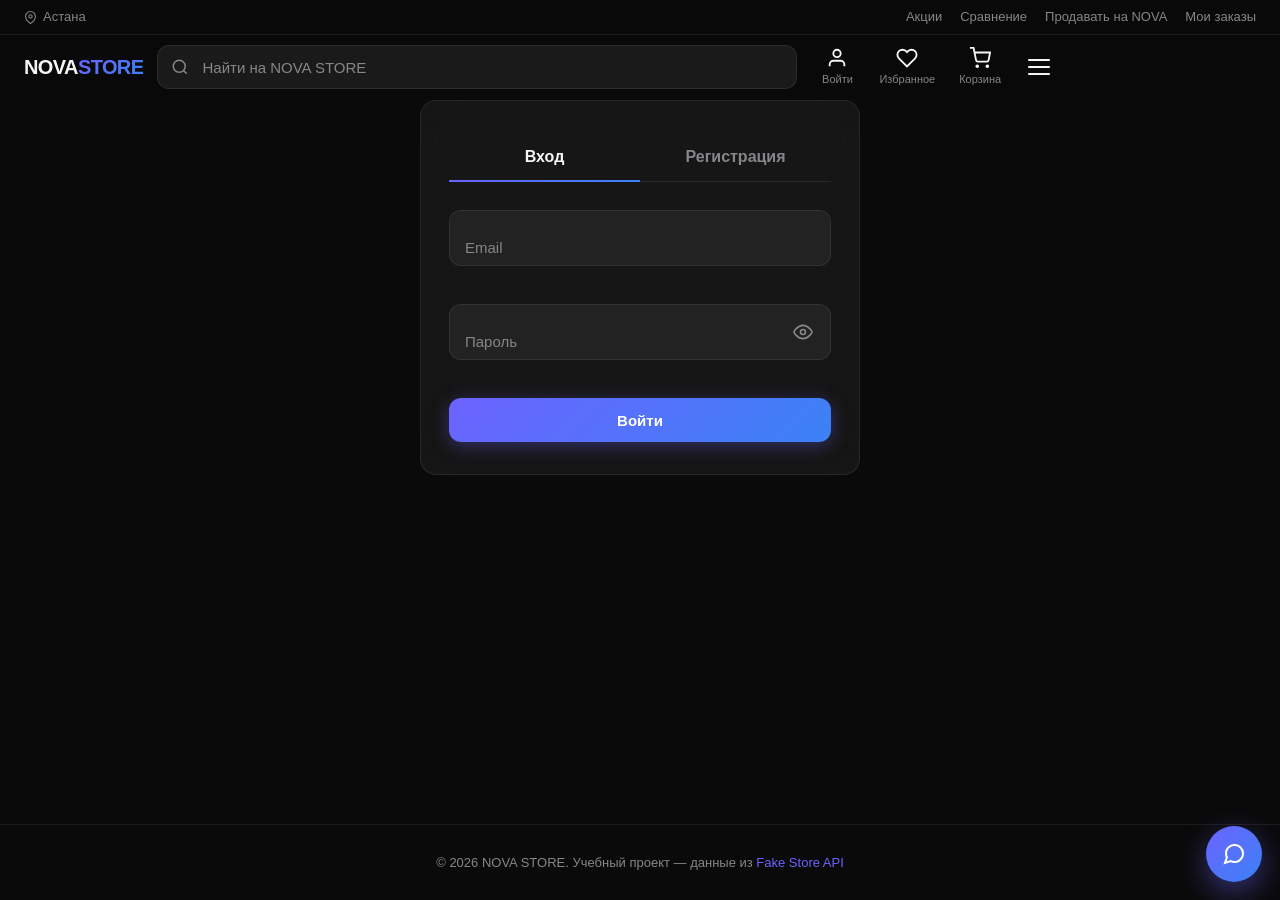
==== commit 5538c723: "Выбор темы в личном кабинете, загрузка фото товара продавцом Переключатель тем убран из шапки и пере" ====
--- a/auth.html
+++ b/auth.html
@@ -6,7 +6,7 @@
   <meta name="viewport" content="width=device-width, initial-scale=1.0">
   <title>Вход / Регистрация — NOVA STORE</title>
   <meta name="description" content="Вход и регистрация — учебный интернет-магазин NOVA STORE">
-  <link rel="stylesheet" href="css/style.css?v=6">
+  <link rel="stylesheet" href="css/style.css?v=7">
   <script>document.documentElement.dataset.theme = localStorage.getItem("novastore_theme") || "midnight";</script>
 </head>
 <body>
@@ -105,10 +105,10 @@
     </div>
   </footer>
 
-  <script src="js/models.js?v=6"></script>
-  <script src="js/api.js?v=6"></script>
-  <script src="js/common.js?v=6"></script>
-  <script src="js/chat.js?v=6"></script>
-  <script src="js/auth.js?v=6"></script>
+  <script src="js/models.js?v=7"></script>
+  <script src="js/api.js?v=7"></script>
+  <script src="js/common.js?v=7"></script>
+  <script src="js/chat.js?v=7"></script>
+  <script src="js/auth.js?v=7"></script>
 </body>
 </html>
--- a/css/style.css
+++ b/css/style.css
@@ -2522,6 +2522,110 @@
 /* Белый текст на градиентных кнопках в любой теме */
 .btn-primary { color: #fff; }
 
+/* ---------- 37b. Выбор темы в личном кабинете ---------- */
+.theme-picker {
+  display: grid;
+  grid-template-columns: repeat(2, 1fr);
+  gap: 12px;
+  margin-top: 14px;
+}
+.theme-card {
+  display: flex;
+  align-items: center;
+  gap: 12px;
+  padding: 12px 14px;
+  border: 1px solid var(--border);
+  border-radius: 14px;
+  background: var(--glass);
+  color: var(--text-secondary);
+  font-size: 14px;
+  font-weight: 600;
+  text-align: left;
+  cursor: pointer;
+  transition: border-color 0.25s ease, background 0.25s ease, color 0.25s ease, transform 0.15s ease;
+}
+.theme-card:hover { border-color: rgba(var(--accent-rgb), 0.5); color: var(--text); }
+.theme-card:active { transform: scale(0.98); }
+.theme-card.selected {
+  border-color: var(--accent);
+  background: rgba(var(--accent-rgb), 0.12);
+  color: var(--text);
+}
+.theme-card-preview {
+  width: 32px;
+  height: 32px;
+  border-radius: 50%;
+  border: 1px solid var(--border);
+  flex-shrink: 0;
+}
+.theme-card-label { line-height: 1.25; }
+.theme-card.selected .theme-card-label::after {
+  content: ' ✓';
+  color: var(--accent);
+  font-weight: 800;
+}
+
+/* ---------- 37c. Загрузка фото товара ---------- */
+.photo-upload {
+  display: flex;
+  gap: 16px;
+  align-items: stretch;
+  flex-wrap: wrap;
+}
+.photo-preview {
+  position: relative;
+  width: 120px;
+  height: 120px;
+  flex-shrink: 0;
+  display: flex;
+  align-items: center;
+  justify-content: center;
+  border: 1px dashed var(--border);
+  border-radius: 14px;
+  background: var(--glass);
+  overflow: hidden;
+}
+.photo-preview.has-photo { border-style: solid; }
+.photo-placeholder {
+  font-size: 12px;
+  color: var(--text-secondary);
+  text-align: center;
+  padding: 8px;
+}
+.photo-preview.has-photo .photo-placeholder { display: none; }
+.photo-preview img { width: 100%; height: 100%; object-fit: contain; padding: 8px; }
+
+.photo-upload-controls {
+  flex: 1;
+  min-width: 200px;
+  display: flex;
+  flex-direction: column;
+  gap: 10px;
+  justify-content: center;
+}
+.photo-upload-btn {
+  cursor: pointer;
+  width: 100%;
+}
+.photo-or {
+  font-size: 12px;
+  color: var(--text-secondary);
+  text-align: center;
+}
+.photo-url-input {
+  width: 100%;
+  min-height: 44px;
+  padding: 10px 14px;
+  border: 1px solid var(--border);
+  border-radius: 12px;
+  background: var(--glass);
+  color: var(--text);
+  font-size: 14px;
+  outline: none;
+  transition: border-color 0.3s ease;
+}
+.photo-url-input:focus { border-color: var(--accent); }
+
 /* ---------- 38. Мобильный каталог: 2 компактных товара в ряд ---------- */
 @media (max-width: 599px) {
   .products-grid { grid-template-columns: repeat(2, 1fr); gap: 10px; }
